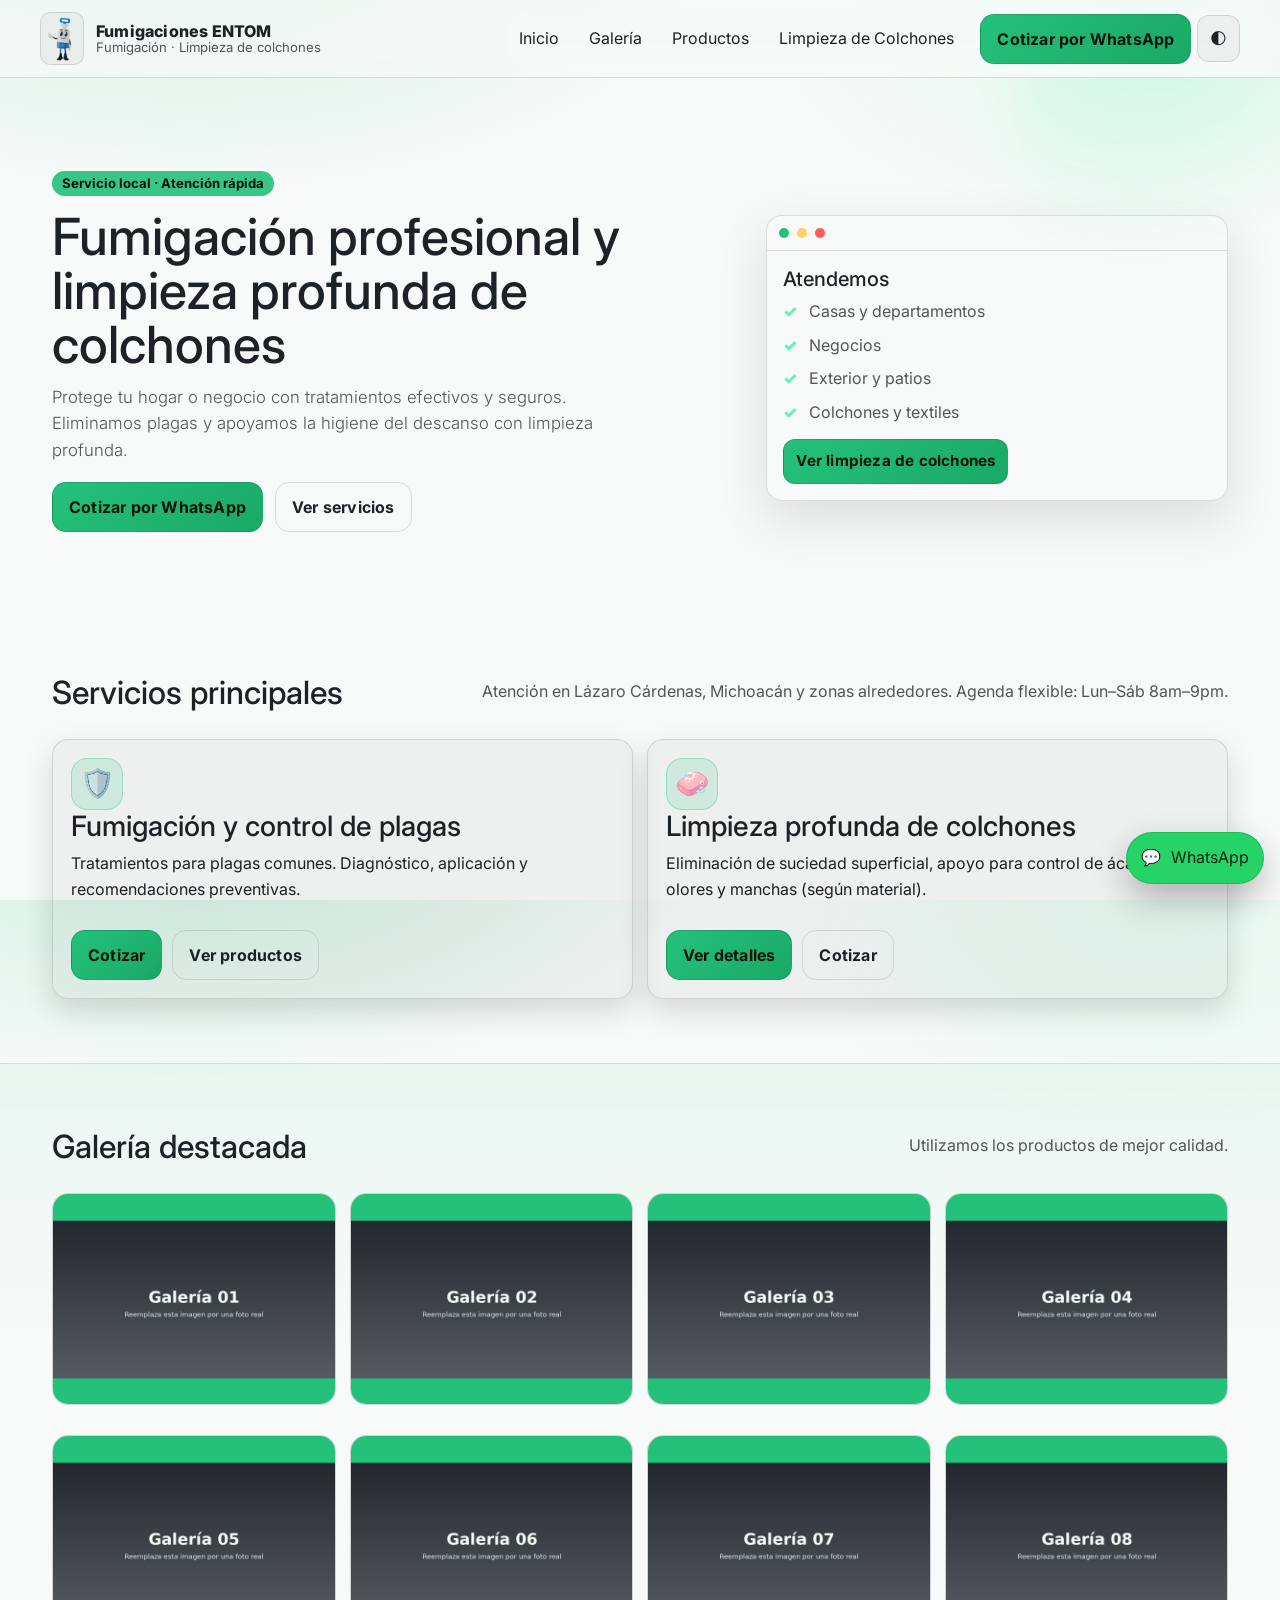
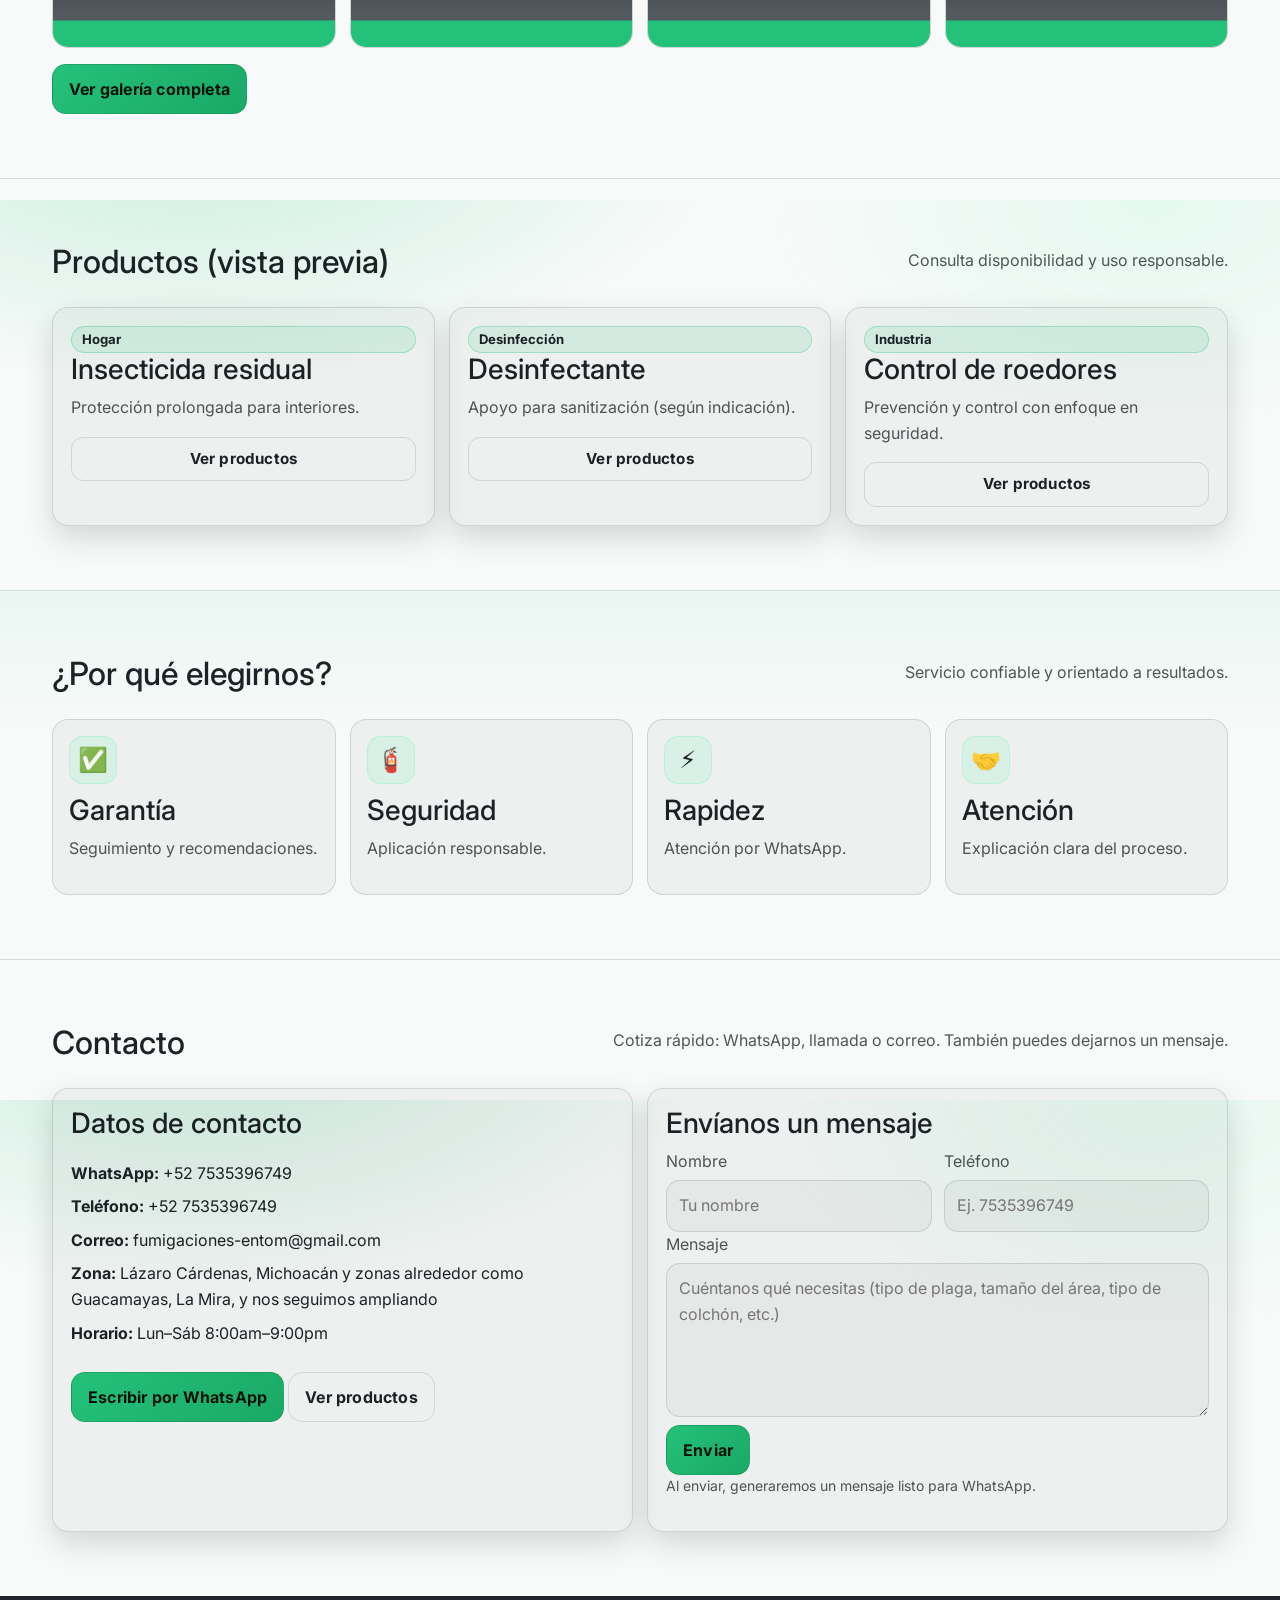
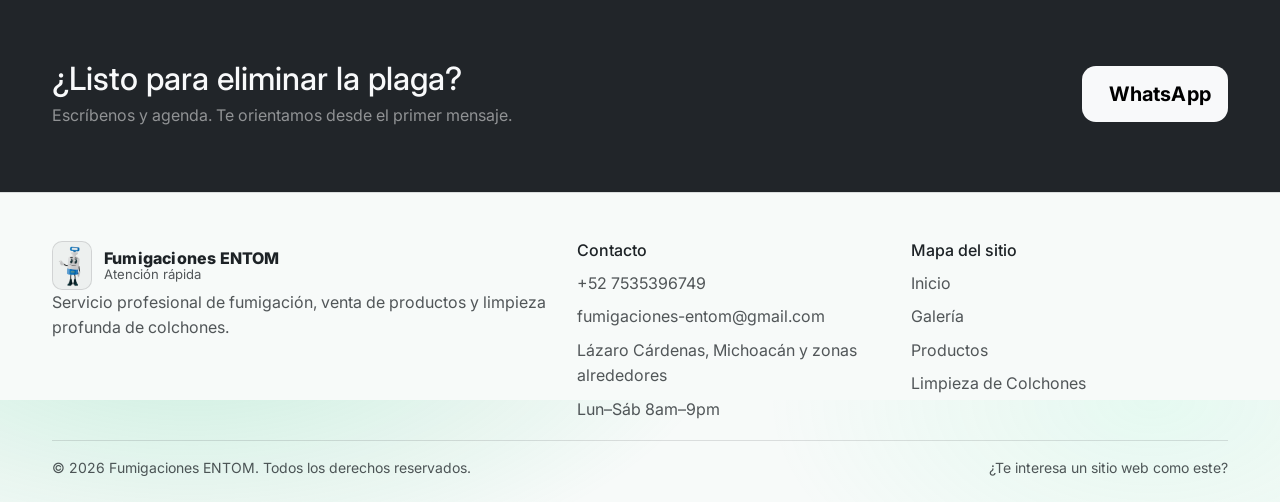
==== index.html @ c9932d4d "primer push" ====
<!doctype html>
<html lang="es">
<head>
  <meta charset="utf-8" />
  <meta name="viewport" content="width=device-width, initial-scale=1" />
  <meta name="theme-color" content="#0B0F14" />
  <link rel="preconnect" href="https://fonts.googleapis.com">
  <link rel="preconnect" href="https://fonts.gstatic.com" crossorigin>
  <link href="https://fonts.googleapis.com/css2?family=Inter:wght@400;500;600;700&display=swap" rel="stylesheet">
  <!-- Bootstrap CSS (solo estilos, sin JS) -->
  <link href="https://cdn.jsdelivr.net/npm/bootstrap@5.3.3/dist/css/bootstrap.min.css" rel="stylesheet" integrity="sha384-QWTKZyjpPEjISv5WaRU9OFeRpok6YctnYmDr5pNlyT2bRjXh0JMhjY6hW+ALEwIH" crossorigin="anonymous">
  <link rel="stylesheet" href="css/styles.css" />

  <title>Fumigaciones ENTOM | Fumigación y Limpieza de Colchones</title>
  <meta name="description" content="Fumigación profesional y limpieza profunda de colchones. Atención en Lázaro Cárdenas, Michoacán y zonas alrededores. Cotiza por WhatsApp." />
  <meta property="og:title" content="Fumigaciones ENTOM" />
  <meta property="og:description" content="Servicios de fumigación y limpieza de colchones." />
  <meta property="og:image" content="/images/logo.png" />
  <meta property="og:type" content="website" />
</head>
<body>

  <a class="skip-link" href="#contenido">Saltar al contenido</a>

  <header class="site-header">
    <div class="container site-header__inner">
      <a class="brand" href="index.html" aria-label="Ir al inicio">
        <img src="images/logo.png" alt="Logo Fumigaciones ENTOM" width="44" height="44" loading="lazy" />
        <span class="brand__text">
          <strong>Fumigaciones ENTOM</strong>
          <small>Fumigación · Limpieza de colchones</small>
        </span>
      </a>

      <nav class="nav" aria-label="Navegación principal">
        <button class="nav__toggle" type="button" aria-expanded="false" aria-controls="navMenu" data-nav-toggle>
          <span class="nav__toggle-icon" aria-hidden="true"></span>
          <span class="visually-hidden">Abrir menú</span>
        </button>

        <div id="navMenu" class="nav__menu" data-nav-menu>
          <a class="nav__link" href="index.html">Inicio</a>
          <a class="nav__link" href="galeria.html">Galería</a>
          <a class="nav__link" href="productos.html">Productos</a>
          <a class="nav__link" href="limpieza_colchones.html">Limpieza de Colchones</a>
          <a class="btn btn--primary nav__cta" href="https://wa.me/527535396749?text=Hola%2C%20quiero%20una%20cotizaci%C3%B3n%20para%20..." target="_blank" rel="noopener">Cotizar por WhatsApp</a>

          <button class="theme-toggle" type="button" data-theme-toggle aria-pressed="false" title="Cambiar tema">
            <span aria-hidden="true" class="theme-toggle__icon">🌓</span>
            <span class="visually-hidden">Cambiar modo claro/oscuro</span>
          </button>
        </div>
      </nav>
    </div>
  </header>


  <main id="contenido">
    <section class="hero">
      <div class="container hero__inner">
        <div class="hero__content">
          <span class="badge">Servicio local · Atención rápida</span>
          <h1>Fumigación profesional y limpieza profunda de colchones</h1>
          <p class="lead">Protege tu hogar o negocio con tratamientos efectivos y seguros. Eliminamos plagas y apoyamos la higiene del descanso con limpieza profunda.</p>
          <div class="hero__actions">
            <a class="btn btn--primary" href="https://wa.me/527535396749?text=Hola%2C%20quiero%20una%20cotizaci%C3%B3n%20para%20..." target="_blank" rel="noopener">Cotizar por WhatsApp</a>
            <a class="btn btn--ghost" href="#servicios">Ver servicios</a>
          </div>
        </div>
        <div class="hero__media" aria-hidden="true">
          <div class="hero-card">
            <div class="hero-card__top"><span class="dot dot--g"></span><span class="dot dot--y"></span><span class="dot dot--r"></span></div>
            <div class="hero-card__body">
              <h2 class="h5">Atendemos</h2>
              <ul class="checklist">
                <li>Casas y departamentos</li>
                <li>Negocios</li>
                <li>Exterior y patios</li>
                <li>Colchones y textiles</li>
              </ul>
              <a class="btn btn--small btn--primary" href="limpieza_colchones.html">Ver limpieza de colchones</a>
            </div>
          </div>
        </div>
      </div>
      <div class="hero__glow" aria-hidden="true"></div>
    </section>

    <section id="servicios" class="section" data-reveal>
      <div class="container">
        <div class="section-head">
          <h2>Servicios principales</h2>
          <p class="muted">Atención en Lázaro Cárdenas, Michoacán y zonas alrededores. Agenda flexible: Lun–Sáb 8am–9pm.</p>
        </div>
        <div class="grid grid--2">
          <article class="card card--service">
            <div class="card__icon" aria-hidden="true">🛡️</div>
            <h3>Fumigación y control de plagas</h3>
            <p>Tratamientos para plagas comunes. Diagnóstico, aplicación y recomendaciones preventivas.</p>
            <div class="card__actions">
              <a class="btn btn--primary" href="https://wa.me/527535396749?text=Hola%2C%20quiero%20una%20cotizaci%C3%B3n%20para%20fumigaci%C3%B3n..." target="_blank" rel="noopener">Cotizar</a>
              <a class="btn btn--ghost" href="productos.html">Ver productos</a>
            </div>
          </article>
          <article class="card card--service">
            <div class="card__icon" aria-hidden="true">🧼</div>
            <h3>Limpieza profunda de colchones</h3>
            <p>Eliminación de suciedad superficial, apoyo para control de ácaros, olores y manchas (según material).</p>
            <div class="card__actions">
              <a class="btn btn--primary" href="limpieza_colchones.html">Ver detalles</a>
              <a class="btn btn--ghost" href="https://wa.me/527535396749?text=Hola%2C%20quiero%20una%20cotizaci%C3%B3n%20para%20limpieza%20de%20colch%C3%B3n..." target="_blank" rel="noopener">Cotizar</a>
            </div>
          </article>
        </div>
      </div>
    </section>

    <section class="section section--alt" data-reveal>
      <div class="container">
        <div class="section-head">
          <h2>Galería destacada</h2>
          <p class="muted">Utilizamos los productos de mejor calidad.</p>
        </div>
        <div class="grid grid--gallery"><figure class="thumb" data-lightbox-item data-src="images/galeria/g1.jpg" data-caption="Trabajo #1">
            <img src="images/galeria/g1.jpg" alt="Imagen de trabajo 1" loading="lazy" />
            <figcaption><span>Ver</span></figcaption>
          </figure>
          <figure class="thumb" data-lightbox-item data-src="images/galeria/g2.jpg" data-caption="Trabajo #2">
            <img src="images/galeria/g2.jpg" alt="Imagen de trabajo 2" loading="lazy" />
            <figcaption><span>Ver</span></figcaption>
          </figure>
          <figure class="thumb" data-lightbox-item data-src="images/galeria/g3.jpg" data-caption="Trabajo #3">
            <img src="images/galeria/g3.jpg" alt="Imagen de trabajo 3" loading="lazy" />
            <figcaption><span>Ver</span></figcaption>
          </figure>
          <figure class="thumb" data-lightbox-item data-src="images/galeria/g4.jpg" data-caption="Trabajo #4">
            <img src="images/galeria/g4.jpg" alt="Imagen de trabajo 4" loading="lazy" />
            <figcaption><span>Ver</span></figcaption>
          </figure><figure class="thumb" data-lightbox-item data-src="images/galeria/g5.jpg" data-caption="Trabajo #5">
            <img src="images/galeria/g5.jpg" alt="Imagen de trabajo 5" loading="lazy" />
            <figcaption><span>Ver</span></figcaption>
          </figure>
          <figure class="thumb" data-lightbox-item data-src="images/galeria/g6.jpg" data-caption="Trabajo #6">
            <img src="images/galeria/g6.jpg" alt="Imagen de trabajo 6" loading="lazy" />
            <figcaption><span>Ver</span></figcaption>
          </figure>
          <figure class="thumb" data-lightbox-item data-src="images/galeria/g7.jpg" data-caption="Trabajo #7">
            <img src="images/galeria/g7.jpg" alt="Imagen de trabajo 7" loading="lazy" />
            <figcaption><span>Ver</span></figcaption>
          </figure>
          <figure class="thumb" data-lightbox-item data-src="images/galeria/g8.jpg" data-caption="Trabajo #8">
            <img src="images/galeria/g8.jpg" alt="Imagen de trabajo 8" loading="lazy" />
            <figcaption><span>Ver</span></figcaption>
          </figure>

        </div>
        <div class="section-cta"><a class="btn btn--primary" href="galeria.html">Ver galería completa</a></div>
      </div>
    </section>

    <section class="section" data-reveal>
      <div class="container">
        <div class="section-head"><h2>Productos (vista previa)</h2><p class="muted">Consulta disponibilidad y uso responsable.</p></div>
        <div class="grid grid--3">
          <article class="card"><span class="badge badge--soft">Hogar</span><h3>Insecticida residual</h3><p class="muted">Protección prolongada para interiores.</p><a class="btn btn--ghost btn--small" href="productos.html">Ver productos</a></article>
          <article class="card"><span class="badge badge--soft">Desinfección</span><h3>Desinfectante</h3><p class="muted">Apoyo para sanitización (según indicación).</p><a class="btn btn--ghost btn--small" href="productos.html">Ver productos</a></article>
          <article class="card"><span class="badge badge--soft">Industria</span><h3>Control de roedores</h3><p class="muted">Prevención y control con enfoque en seguridad.</p><a class="btn btn--ghost btn--small" href="productos.html">Ver productos</a></article>
        </div>
      </div>
    </section>

    <section class="section section--alt" data-reveal>
      <div class="container">
        <div class="section-head"><h2>¿Por qué elegirnos?</h2><p class="muted">Servicio confiable y orientado a resultados.</p></div>
        <div class="grid grid--4">
          <div class="feature"><div class="feature__icon" aria-hidden="true">✅</div><h3>Garantía</h3><p class="muted">Seguimiento y recomendaciones.</p></div>
          <div class="feature"><div class="feature__icon" aria-hidden="true">🧯</div><h3>Seguridad</h3><p class="muted">Aplicación responsable.</p></div>
          <div class="feature"><div class="feature__icon" aria-hidden="true">⚡</div><h3>Rapidez</h3><p class="muted">Atención por WhatsApp.</p></div>
          <div class="feature"><div class="feature__icon" aria-hidden="true">🤝</div><h3>Atención</h3><p class="muted">Explicación clara del proceso.</p></div>
        </div>
      </div>
    </section>

    <section id="contacto" class="section" data-reveal>
      <div class="container">
        <div class="section-head">
          <h2>Contacto</h2>
          <p class="muted">Cotiza rápido: WhatsApp, llamada o correo. También puedes dejarnos un mensaje.</p>
        </div>

        <div class="grid grid--2">
          <div class="card">
            <h3>Datos de contacto</h3>
            <ul class="contact-list">
              <li><strong>WhatsApp:</strong> <a href="https://wa.me/527535396749?text=Hola%2C%20quiero%20una%20cotizaci%C3%B3n%20para%20fumigaci%C3%B3n%2Fproducto%2Flimpieza%20de%20colch%C3%B3n" target="_blank" rel="noopener">+52 7535396749</a></li>
              <li><strong>Teléfono:</strong> <a href="tel:+527535396749">+52 7535396749</a></li>
              <li><strong>Correo:</strong> <a href="mailto:fumigaciones-entom@gmail.com">fumigaciones-entom@gmail.com</a></li>
              <li><strong>Zona:</strong> Lázaro Cárdenas, Michoacán y zonas alrededor como Guacamayas, La Mira, y nos seguimos ampliando</li>
              <li><strong>Horario:</strong> Lun–Sáb 8:00am–9:00pm</li>
            </ul>
            <br>
            <div class="contact-actions">
              <a class="btn btn--primary" href="https://wa.me/527535396749?text=Hola%2C%20quiero%20una%20cotizaci%C3%B3n%20para%20fumigaci%C3%B3n%2Fproducto%2Flimpieza%20de%20colch%C3%B3n" target="_blank" rel="noopener">Escribir por WhatsApp</a>
              <a class="btn btn--ghost" href="productos.html">Ver productos</a>
            </div>
          </div>

          <div class="card">
            <h3>Envíanos un mensaje</h3>
            <form class="form" data-contact-form>
              <div class="form-row">
                <label>
                  <span>Nombre</span>
                  <input name="nombre" type="text" autocomplete="name" required placeholder="Tu nombre" />
                </label>
                <label>
                  <span>Teléfono</span>
                  <input name="telefono" type="tel" autocomplete="tel" required placeholder="Ej. 7535396749" />
                </label>
              </div>
              <label>
                <span>Mensaje</span>
                <textarea name="mensaje" rows="5" required placeholder="Cuéntanos qué necesitas (tipo de plaga, tamaño del área, tipo de colchón, etc.)"></textarea>
              </label>
              <button class="btn btn--primary" type="submit">Enviar</button>
              
              <p class="muted small">Al enviar, generaremos un mensaje listo para WhatsApp.</p>
            </form>
          </div>
        </div>
      </div>
    </section>
  </main>

  <section class="section cta bg-dark">
      <div class="container">
        <div class="row align-items-center g-3">
          <div class="col-lg-8">
            <h2 class="mb-1 text-light">¿Listo para eliminar la plaga?</h2>
            <p class="mb-0 text-white-50">Escríbenos y agenda. Te orientamos desde el primer mensaje.</p>
          </div>
          <div class="col-lg-4 text-lg-end">
            <a class="btn btn-light btn-lg" href="https://wa.me/7535396749?text=Hola%20Entom%2C%20quiero%20agendar%20un%20servicio" target="_blank" rel="noopener"><i class="bi bi-whatsapp"></i> WhatsApp</a>
          </div>
        </div>
      </div>
    </section>

  <footer class="site-footer">
    <div class="container">
      <div class="footer-grid">
        <div>
          <a class="brand brand--footer" href="index.html">
            <img src="images/logo.png" alt="Logo Fumigaciones ENTOM" width="40" height="40" loading="lazy" />
            <span class="brand__text"><strong>Fumigaciones ENTOM</strong><small>Atención rápida</small></span>
          </a>
          <p class="muted">Servicio profesional de fumigación, venta de productos y limpieza profunda de colchones.</p>
        </div>
        <div>
          <h3 class="footer-title">Contacto</h3>

          <ul class="footer-list">
            <li><a href="tel:+527535396749">+52 7535396749 </a></li>
            <li><a href="mailto:fumigaciones-entom@gmail.com">fumigaciones-entom@gmail.com</a></li>
            <li><span>Lázaro Cárdenas, Michoacán y zonas alrededores</span></li>
            <li><span>Lun–Sáb 8am–9pm</span></li>
          </ul>
        </div>
        <div>
          <h3 class="footer-title">Mapa del sitio</h3>
          <ul class="footer-list">
            <li><a href="index.html">Inicio</a></li>
            <li><a href="galeria.html">Galería</a></li>
            <li><a href="productos.html">Productos</a></li>
            <li><a href="limpieza_colchones.html">Limpieza de Colchones</a></li>
          </ul>
        </div>
      </div>
      <div class="footer-bottom">
        <small>© <span data-year></span> Fumigaciones ENTOM. Todos los derechos reservados.</small>
        <small class="muted"><a href="tel:+527551277694">¿Te interesa un sitio web como este?</a></small>
      </div>
    </div>
  </footer>

  <a class="wa-fab" href="https://wa.me/527535396749?text=Hola%2C%20quiero%20una%20cotizaci%C3%B3n%20para%20..." target="_blank" rel="noopener" aria-label="Cotizar por WhatsApp" data-wa-fab>
    <span class="wa-fab__icon" aria-hidden="true">💬</span>
    <span class="wa-fab__text">WhatsApp</span>
  </a>

  <div class="lightbox" aria-hidden="true" role="dialog" aria-modal="true" aria-label="Visor de imagen" data-lightbox>
    <button class="lightbox__close" type="button" aria-label="Cerrar" data-lightbox-close>✕</button>
    <img class="lightbox__img" alt="" src="" data-lightbox-img />
    <p class="lightbox__caption muted" data-lightbox-caption></p>
  </div>

  <script src="js/main.js" defer></script>
</body>
</html>
---- css/styles.css ----
html{color-scheme: dark light;}

:root{
  --bg: #0B0F14;
  --surface: rgba(255,255,255,.06);
  --surface-2: rgba(255,255,255,.10);
  --border: rgba(255,255,255,.12);
  --text: rgba(255,255,255,.92);
  --muted: rgba(255,255,255,.70);
  --muted-2: rgba(255,255,255,.55);
  --shadow: 0 18px 50px rgba(0,0,0,.35);
  --primary-green: #24c17a;
  --accent-green: #64f2b2;
  --danger: #ff5b5b;
  --warning: #ffd166;
  --radius: 16px;
  --max: 1200px;
  --blur: 14px;
  --focus: 0 0 0 3px rgba(36,193,122,.35);
  --transition: 180ms ease;
  --bs-body-color: var(--text);
  --bs-body-bg: var(--bg);
  --bs-body-font-family: Inter, system-ui, -apple-system, Segoe UI, Roboto, Arial, sans-serif;
}

[data-theme="light"]{
  --bg: #f7faf9;
  --surface: rgba(10,15,20,.04);
  --surface-2: rgba(10,15,20,.06);
  --border: rgba(10,15,20,.12);
  --text: rgba(10,15,20,.92);
  --muted: rgba(10,15,20,.70);
  --muted-2: rgba(10,15,20,.55);
  --shadow: 0 18px 50px rgba(10,15,20,.12);
  --bs-body-color: var(--text);
  --bs-body-bg: var(--bg);
}

@media (prefers-color-scheme: light){
  :root:not([data-theme]){
    --bg: #f7faf9;
    --surface: rgba(10,15,20,.04);
    --surface-2: rgba(10,15,20,.06);
    --border: rgba(10,15,20,.12);
    --text: rgba(10,15,20,.92);
    --muted: rgba(10,15,20,.70);
    --muted-2: rgba(10,15,20,.55);
    --shadow: 0 18px 50px rgba(10,15,20,.12);
    --bs-body-color: var(--text);
    --bs-body-bg: var(--bg);
  }
}

*{box-sizing:border-box;}
html,body{height:100%;}
body{
  margin:0;
  font-family: var(--bs-body-font-family);
  background:
    radial-gradient(900px 460px at 15% -10%, rgba(36,193,122,.22), transparent 60%),
    radial-gradient(700px 420px at 90% 0%, rgba(100,242,178,.12), transparent 55%),
    var(--bg);
  color: var(--text) !important;
  line-height: 1.6;
}

img{max-width:100%; height:auto; display:block;}
a{color: inherit; text-decoration: none;}
code, pre{color: var(--text) !important; background: rgba(255,255,255,.08); padding: .15rem .35rem; border-radius: .4rem;}
[data-theme="light"] code, [data-theme="light"] pre{background: rgba(10,15,20,.06);} 
small, .small{color: var(--muted) !important;}

.container{max-width: var(--max);}

.visually-hidden{position:absolute!important; width:1px; height:1px; padding:0; margin:-1px; overflow:hidden; clip:rect(0,0,0,0); white-space:nowrap; border:0;}

.skip-link{position:absolute; left:12px; top:12px; z-index:9999; background: var(--primary-green); color:#04120b; padding:10px 12px; border-radius: 10px; transform: translateY(-140%); transition: transform var(--transition);} 
.skip-link:focus{transform: translateY(0); outline:none; box-shadow: var(--focus);} 

.site-header{position: sticky; top:0; z-index: 1000; background: rgba(11,15,20,.72); backdrop-filter: blur(var(--blur)); border-bottom: 1px solid var(--border);} 
[data-theme="light"] .site-header, :root:not([data-theme]) .site-header{background: rgba(247,250,249,.72);} 
.site-header__inner{display:flex; align-items:center; justify-content:space-between; padding: 12px 0;} 

.brand{display:flex; align-items:center; gap:12px; min-width: 240px;} 
.brand img{border-radius: 10px; border: 1px solid var(--border); background: var(--surface);} 
.brand__text{display:flex; flex-direction:column; line-height:1.15;} 
.brand__text strong{font-weight: 800; letter-spacing: .2px;} 
.brand__text small{font-size: .82rem;} 

.nav{display:flex; align-items:center; gap:12px;} 
.nav__toggle{width: 44px; height: 44px; border-radius: 12px; border: 1px solid var(--border); background: var(--surface); display:inline-flex; align-items:center; justify-content:center; transition: transform var(--transition), background var(--transition);} 
.nav__toggle:hover{transform: translateY(-1px); background: var(--surface-2);} 
.nav__toggle:focus{outline:none; box-shadow: var(--focus);} 
.nav__toggle-icon{width: 18px; height: 12px; position: relative; background: var(--text); height:2px; border-radius:2px;} 
.nav__toggle-icon::before,.nav__toggle-icon::after{content:""; position:absolute; left:0; right:0; height:2px; border-radius: 2px; background: var(--text);} 
.nav__toggle-icon::before{top:-5px;} 
.nav__toggle-icon::after{bottom:-5px;} 

.nav__menu{position: fixed; inset: 64px 12px auto 12px; background: rgba(11,15,20,.88); backdrop-filter: blur(var(--blur)); border: 1px solid var(--border); border-radius: var(--radius); padding: 12px; display:none; box-shadow: var(--shadow);} 
[data-theme="light"] .nav__menu, :root:not([data-theme]) .nav__menu{background: rgba(247,250,249,.88);} 
.nav__menu.is-open{display:block;} 
.nav__link{display:block; padding: 10px 12px; border-radius: 12px; color: var(--text); transition: background var(--transition), transform var(--transition);} 
.nav__link:hover{background: var(--surface-2); transform: translateX(2px);} 
.nav__link:focus{outline:none; box-shadow: var(--focus);} 
.nav__cta{margin-top: 6px; width: 100%; justify-content:center;} 
.theme-toggle{margin-top: 8px; width:100%; border-radius: 12px; border: 1px solid var(--border); background: var(--surface); padding: 10px 12px; color: var(--text); display:flex; align-items:center; justify-content:center; gap:10px;} 
.theme-toggle:focus{outline:none; box-shadow: var(--focus);} 

@media (min-width: 992px){
  .nav__toggle{display:none;}
  .nav__menu{position: static; inset:auto; background: transparent; border: none; box-shadow:none; display:flex!important; align-items:center; gap: 6px; padding: 0;}
  .nav__link{display:inline-flex;}
  .nav__cta{width:auto; margin-top:0; margin-left: 8px;}
  .theme-toggle{width:auto; margin-top:0;}
}

.btn{display:inline-flex; align-items:center; justify-content:center; gap:10px; border-radius: 14px; padding: 12px 16px; font-weight: 700; letter-spacing: .2px; border: 1px solid transparent; transition: transform var(--transition), box-shadow var(--transition), background var(--transition);} 
.btn:focus{outline:none; box-shadow: var(--focus);} 
.btn--primary{background: linear-gradient(135deg, var(--primary-green), #1aa966); color: #03130a !important; border-color: rgba(0,0,0,.12);} 
.btn--primary:hover{transform: translateY(-1px); box-shadow: 0 12px 24px rgba(36,193,122,.22);} 
.btn--ghost{background: transparent; border-color: var(--border); color: var(--text) !important;} 
.btn--ghost:hover{background: var(--surface); transform: translateY(-1px);} 
.btn--small{padding: 10px 12px; border-radius: 12px; font-size: .95rem;} 

.badge{display:inline-flex; align-items:center; gap:8px; border-radius: 999px; padding: 6px 10px; font-weight: 700; font-size: .82rem; color: #03130a; background: rgba(36,193,122,.9);} 
.badge--soft{background: rgba(36,193,122,.12); border: 1px solid rgba(36,193,122,.30); color: var(--text);} 

.hero{position: relative; padding: 72px 0 48px; overflow:hidden;} 
.hero__inner{display:grid; gap: 22px; align-items: center;} 
.hero__content h1{font-size: clamp(2rem, 4vw, 3.2rem); line-height: 1.05; margin: 14px 0 12px;} 
.lead{font-size: 1.05rem; color: var(--muted); max-width: 58ch;} 
.hero__actions{display:flex; gap: 12px; flex-wrap: wrap; margin: 18px 0 14px;} 
.hero__media{display:none;} 
.hero-card{border: 1px solid var(--border); background: rgba(255,255,255,.04); border-radius: var(--radius); box-shadow: var(--shadow); overflow:hidden;} 
.hero-card__top{display:flex; gap:8px; padding: 12px; border-bottom: 1px solid var(--border);} 
.dot{width: 10px; height: 10px; border-radius: 999px; background: #888; display:inline-block;} 
.dot--g{background: var(--primary-green);} .dot--y{background: var(--warning);} .dot--r{background: var(--danger);} 
.hero-card__body{padding: 16px;} 
.checklist{list-style:none; margin: 0 0 14px; padding: 0; color: var(--muted);} 
.checklist li{padding-left: 26px; position: relative; margin: 8px 0;} 
.checklist li::before{content:"✓"; position:absolute; left:0; top:0; color: var(--accent-green); font-weight:900;} 
.hero__glow{position:absolute; inset: -200px -150px auto auto; width: 420px; height: 420px; background: radial-gradient(circle at 30% 30%, rgba(100,242,178,.28), transparent 60%); filter: blur(20px); opacity: .9; pointer-events:none;} 
@media (min-width: 992px){.hero{padding: 92px 0 64px;} .hero__inner{grid-template-columns: 1.2fr .8fr;} .hero__media{display:block;}} 

.section{padding: 64px 0;} 
.section--alt{background: linear-gradient(180deg, rgba(36,193,122,.06), transparent 38%); border-top: 1px solid var(--border); border-bottom: 1px solid var(--border);} 
.section-head{display:flex; align-items:flex-end; justify-content:space-between; gap: 16px; margin-bottom: 18px; flex-wrap: wrap;} 

.grid{display:grid; gap: 14px;} 
.grid--2{grid-template-columns: 1fr;} 
.grid--3{grid-template-columns: 1fr;} 
.grid--4{grid-template-columns: 1fr;} 
.grid--gallery{grid-template-columns: repeat(2, minmax(0,1fr));} 
@media (min-width: 768px){.grid--2{grid-template-columns: repeat(2, minmax(0,1fr));}.grid--3{grid-template-columns: repeat(2, minmax(0,1fr));}.grid--4{grid-template-columns: repeat(2, minmax(0,1fr));}.grid--gallery{grid-template-columns: repeat(3, minmax(0,1fr));}} 
@media (min-width: 992px){.grid--3{grid-template-columns: repeat(3, minmax(0,1fr));}.grid--4{grid-template-columns: repeat(4, minmax(0,1fr));}.grid--gallery{grid-template-columns: repeat(4, minmax(0,1fr));}} 

.card{border: 1px solid var(--border); background: var(--surface); border-radius: var(--radius); padding: 18px; box-shadow: 0 12px 30px rgba(0,0,0,.14); transition: transform var(--transition), background var(--transition);} 
.card:hover{transform: translateY(-2px); background: var(--surface-2);} 
.card__actions{display:flex; gap: 10px; flex-wrap: wrap; margin-top: 12px;} 
.card--service .card__icon{font-size: 28px; width: 52px; height: 52px; border-radius: 16px; display:grid; place-items:center; background: rgba(36,193,122,.14); border: 1px solid rgba(36,193,122,.32);} 

.feature{border: 1px solid var(--border); background: var(--surface); padding: 16px; border-radius: var(--radius);} 
.feature__icon{font-size: 24px; width: 48px; height: 48px; display:grid; place-items:center; border-radius: 14px; background: rgba(100,242,178,.14); border: 1px solid rgba(100,242,178,.28); margin-bottom: 10px;} 

.muted{color: var(--muted) !important;} 

.page-hero{padding: 54px 0 18px; border-bottom: 1px solid var(--border);} 
.page-hero--accent{background: linear-gradient(180deg, rgba(36,193,122,.12), transparent 50%);} 

.thumb{position: relative; border-radius: var(--radius); overflow:hidden; border: 1px solid var(--border); background: var(--surface); cursor: pointer; aspect-ratio: 4/3;} 
.thumb img{width:100%; height:100%; object-fit: cover; transform: scale(1.02); transition: transform 260ms ease, filter 260ms ease;} 
.thumb figcaption{position:absolute; inset:0; display:grid; place-items:center; background: radial-gradient(circle at 30% 30%, rgba(36,193,122,.18), rgba(0,0,0,.55)); opacity: 0; transition: opacity 220ms ease;} 
.thumb figcaption span{background: rgba(255,255,255,.10); border: 1px solid rgba(255,255,255,.20); padding: 10px 14px; border-radius: 999px; backdrop-filter: blur(10px);} 
.thumb:hover img{transform: scale(1.08); filter: saturate(1.1);} 
.thumb:hover figcaption{opacity: 1;} 

.lightbox{position: fixed; inset: 0; display:none; align-items: center; justify-content: center; padding: 16px; background: rgba(0,0,0,.72); z-index: 2000;} 
.lightbox.is-open{display:flex;} 
.lightbox__img{max-width: min(100%, 980px); max-height: 78vh; border-radius: var(--radius); border: 1px solid rgba(255,255,255,.18); box-shadow: var(--shadow);} 
.lightbox__close{position: absolute; top: 14px; right: 14px; width: 44px; height: 44px; border-radius: 14px; border: 1px solid rgba(255,255,255,.22); background: rgba(0,0,0,.25); color: #fff; display:grid; place-items:center;} 

.contact-list{list-style:none; padding:0; margin: 12px 0 0; display:grid; gap:8px;} 
.form span{display:block; margin: 0 0 6px; color: var(--muted);} 
input, textarea{width:100%; padding: 12px 12px; border-radius: 14px; border: 1px solid var(--border); background: rgba(255,255,255,.06); color: var(--text);} 
[data-theme="light"] input, [data-theme="light"] textarea, :root:not([data-theme]) input, :root:not([data-theme]) textarea{background: rgba(10,15,20,.03);} 
input:focus, textarea:focus{outline:none; box-shadow: var(--focus); border-color: rgba(36,193,122,.55);} 
textarea{resize: vertical;} 
.form-row{display:grid; gap: 12px; grid-template-columns: 1fr;} 
@media (min-width: 768px){.form-row{grid-template-columns: 1fr 1fr;}} 

.products-toolbar{display:grid; gap: 12px; margin-bottom: 14px;} 
@media (min-width: 992px){.products-toolbar{grid-template-columns: 1.2fr 1.6fr .8fr; align-items:center;}} 
.search{position: relative;} 
.search input{padding-left: 42px;} 
.search__icon{position:absolute; left: 14px; top: 50%; transform: translateY(-50%); color: var(--muted);} 

.chips{display:flex; gap: 8px; flex-wrap: wrap;} 
.chip{border-radius: 999px; padding: 8px 12px; border: 1px solid var(--border); background: var(--surface); color: var(--text);} 
.chip.is-active{border-color: rgba(36,193,122,.55); background: rgba(36,193,122,.12);} 

.steps{margin: 10px 0 0; padding-left: 18px; color: var(--muted);} 
.callout{margin-top: 12px; border-radius: var(--radius); border: 1px solid rgba(36,193,122,.28); background: rgba(36,193,122,.10); padding: 12px;} 

.accordion{display:grid; gap: 10px;} 
.accordion__item{border: 1px solid var(--border); border-radius: var(--radius); background: var(--surface); overflow:hidden;} 
.accordion__btn{width:100%; text-align:left; padding: 14px 14px; border:0; background: transparent; color: var(--text); display:flex; align-items:center; justify-content:space-between; font-weight: 800;} 
.accordion__btn::after{content:"+"; font-size: 1.2rem; color: var(--muted);} 
.accordion__btn[aria-expanded="true"]::after{content:"–";} 
.accordion__panel{padding: 0 14px 14px; color: var(--muted);} 

.site-footer{padding: 48px 0 22px; border-top: 1px solid var(--border);} 
.footer-grid{display:grid; gap: 18px;} 
.footer-title{font-size: 1rem; margin: 0 0 10px;} 
.footer-list{list-style:none; padding:0; margin: 0; display:grid; gap: 8px; color: var(--muted);} 
.footer-bottom{margin-top: 18px; padding-top: 16px; border-top: 1px solid var(--border); display:flex; justify-content:space-between; gap: 12px; flex-wrap: wrap; color: var(--muted);} 
@media (min-width: 992px){.footer-grid{grid-template-columns: 1.6fr 1fr 1fr;}} 

.wa-fab{position: fixed; right: 16px; bottom: 16px; z-index: 1200; background: #25D366; color: #05210f; border-radius: 999px; padding: 12px 14px; display:flex; align-items:center; gap: 10px; box-shadow: 0 14px 34px rgba(0,0,0,.26); border: 1px solid rgba(0,0,0,.12);} 

[data-reveal]{opacity: 0; transform: translateY(10px);} 
[data-reveal].is-visible{opacity: 1; transform: translateY(0); transition: opacity 420ms ease, transform 420ms ease;} 

[hidden]{display:none!important;}

.form > label {
  display: block;
  width: 100%;
}

/* opcional */
.form > label textarea{
  min-height: 140px;
}
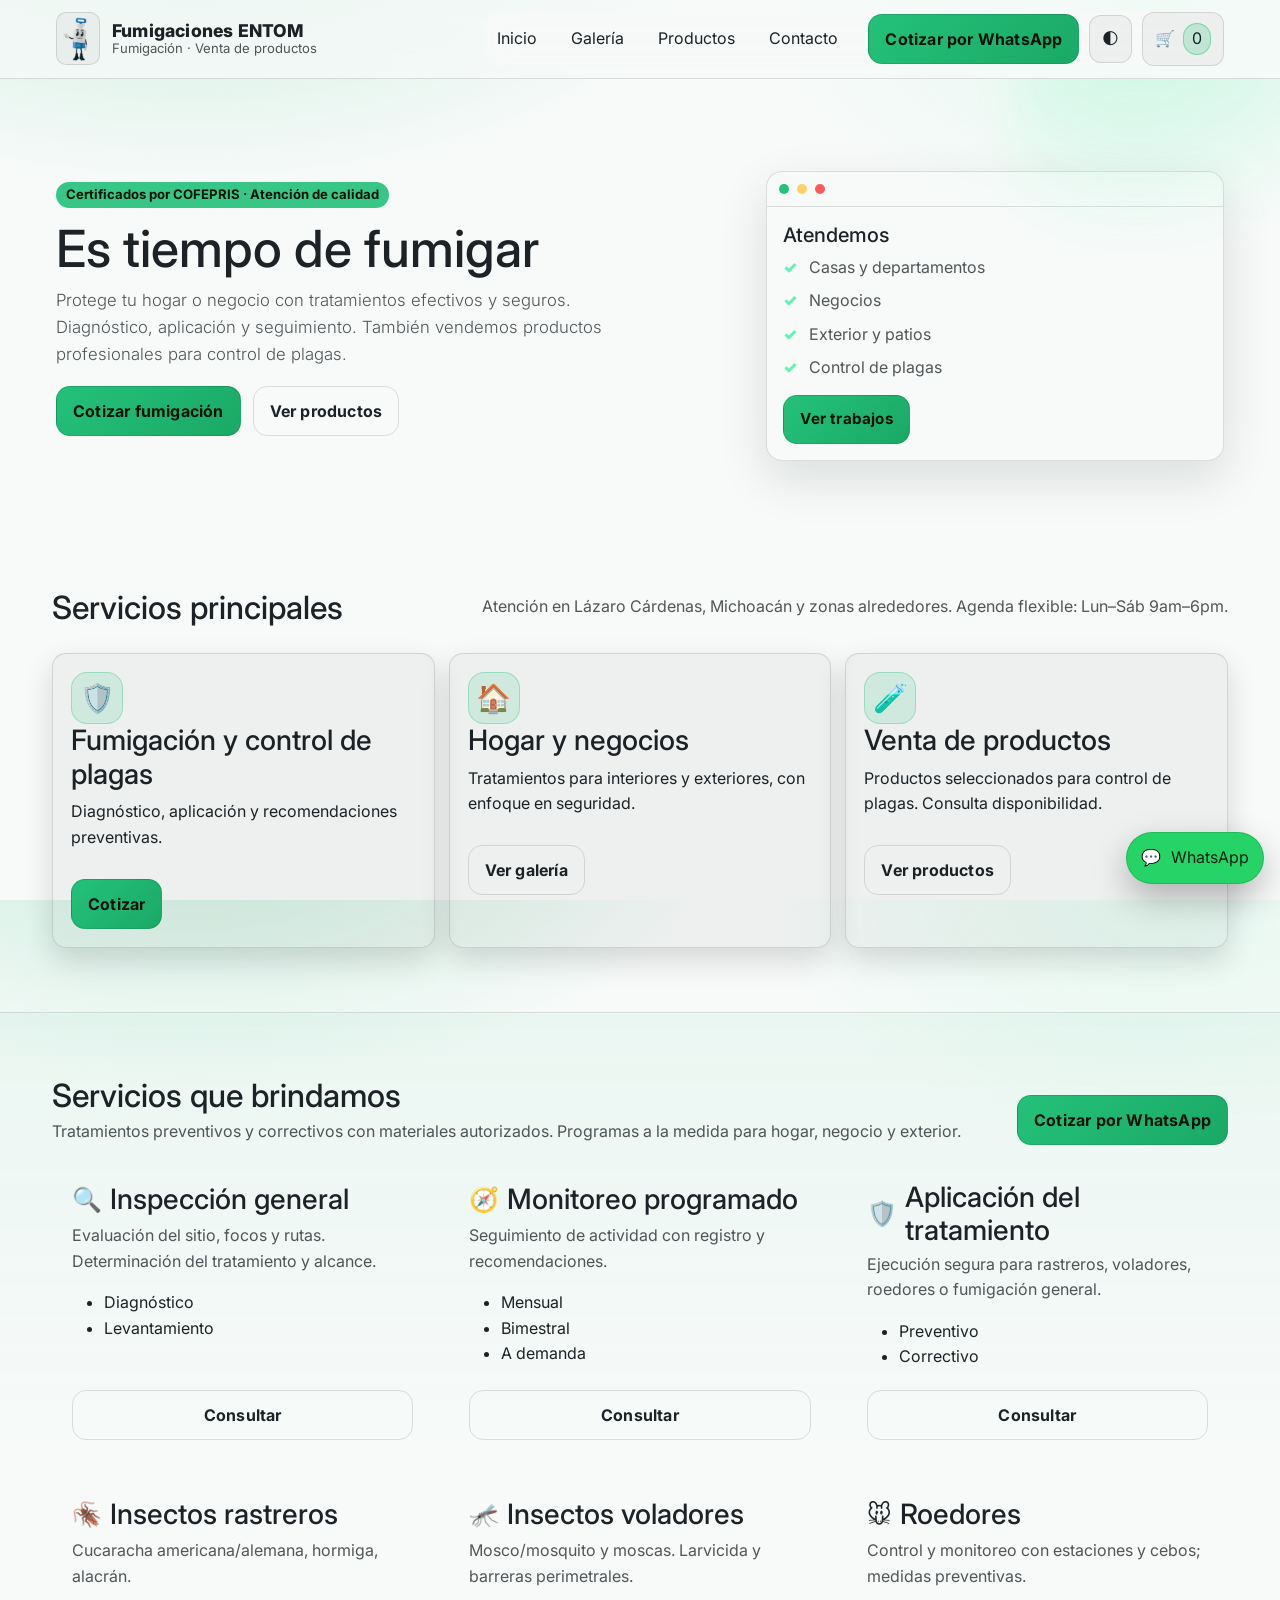
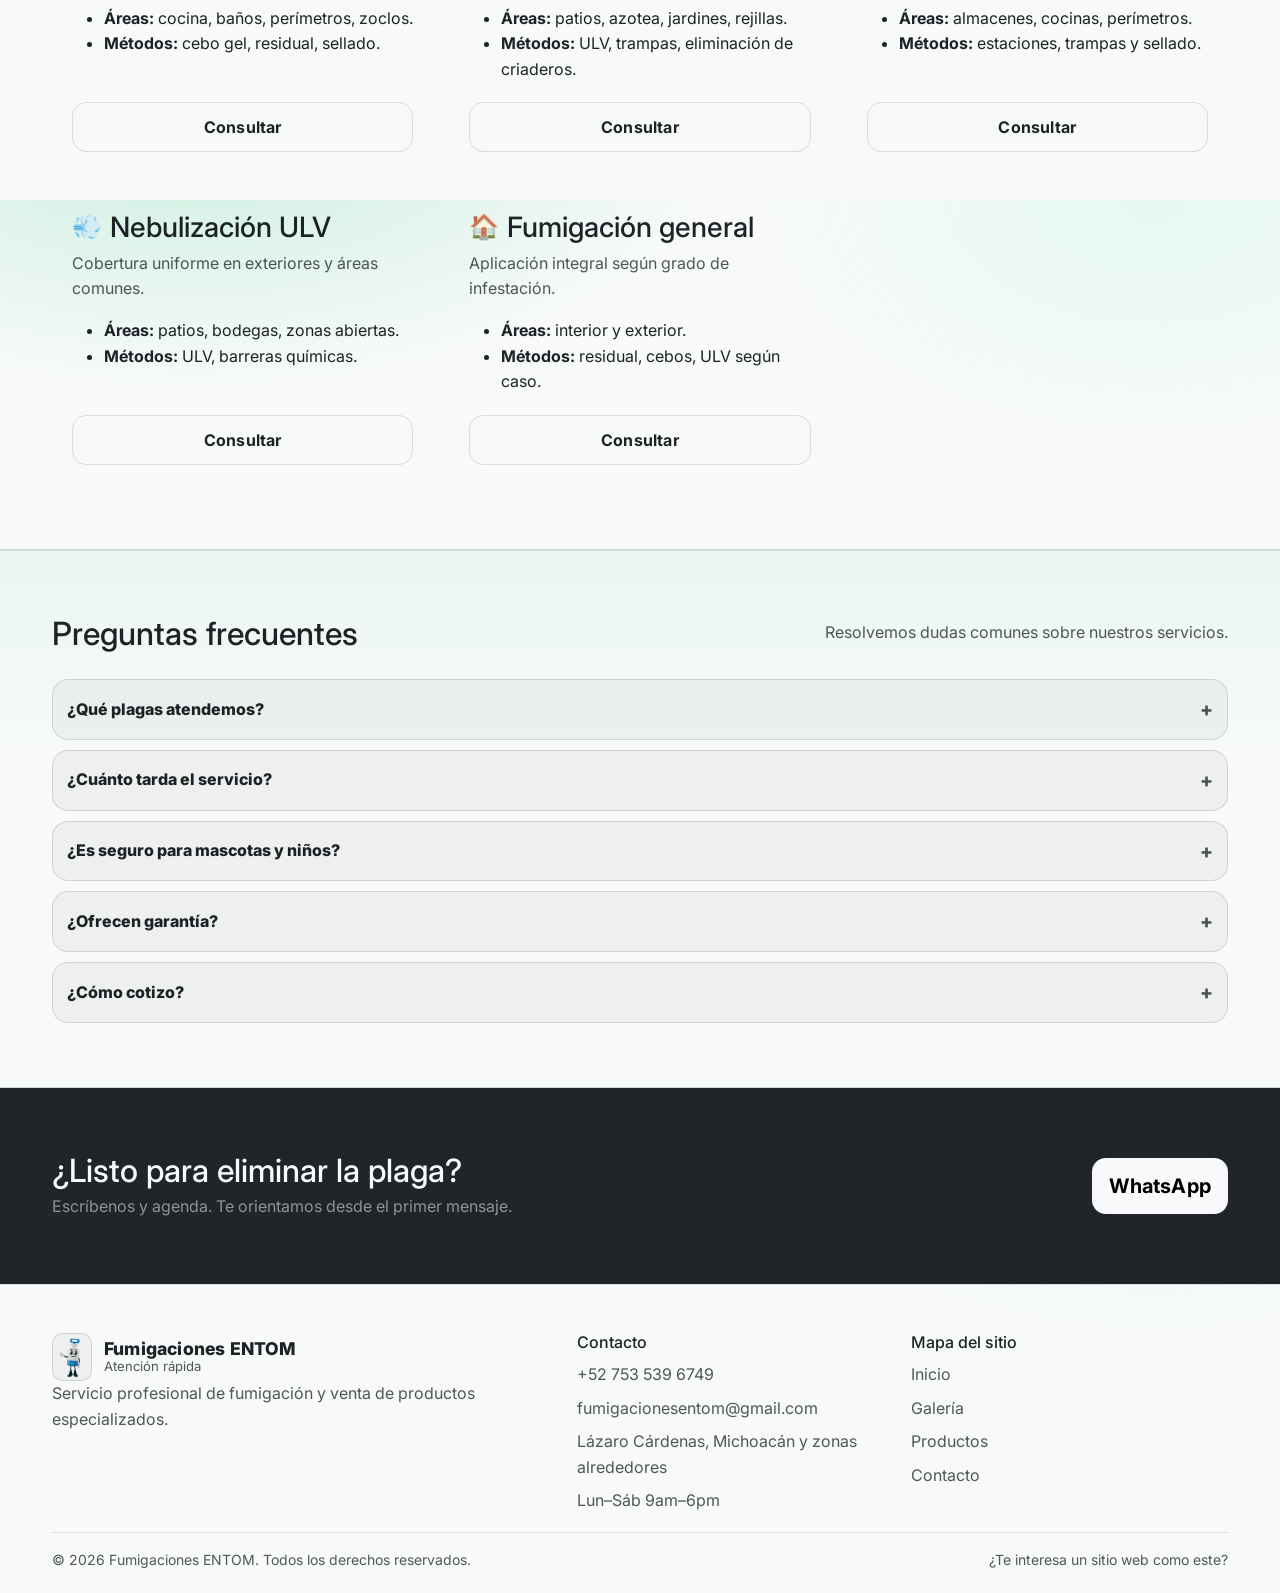
==== commit 20005f5a: "cambios totales" ====
--- a/index.html
+++ b/index.html
@@ -1,70 +1,164 @@
+
 <!doctype html>
 <html lang="es">
 <head>
   <meta charset="utf-8" />
   <meta name="viewport" content="width=device-width, initial-scale=1" />
   <meta name="theme-color" content="#0B0F14" />
-  <link rel="preconnect" href="https://fonts.googleapis.com">
-  <link rel="preconnect" href="https://fonts.gstatic.com" crossorigin>
-  <link href="https://fonts.googleapis.com/css2?family=Inter:wght@400;500;600;700&display=swap" rel="stylesheet">
-  <!-- Bootstrap CSS (solo estilos, sin JS) -->
-  <link href="https://cdn.jsdelivr.net/npm/bootstrap@5.3.3/dist/css/bootstrap.min.css" rel="stylesheet" integrity="sha384-QWTKZyjpPEjISv5WaRU9OFeRpok6YctnYmDr5pNlyT2bRjXh0JMhjY6hW+ALEwIH" crossorigin="anonymous">
-  <link rel="stylesheet" href="css/styles.css" />
-
-  <title>Fumigaciones ENTOM | Fumigación y Limpieza de Colchones</title>
-  <meta name="description" content="Fumigación profesional y limpieza profunda de colchones. Atención en Lázaro Cárdenas, Michoacán y zonas alrededores. Cotiza por WhatsApp." />
+  
+<link href="https://cdn.jsdelivr.net/npm/bootstrap@5.3.3/dist/css/bootstrap.min.css" rel="stylesheet" integrity="sha384-QWTKZyjpPEjISv5WaRU9OFeRpok6YctnYmDr5pNlyT2bRjXh0JMhjY6hW+ALEwIH" crossorigin="anonymous">
+<link rel="preconnect" href="https://fonts.googleapis.com">
+<link rel="preconnect" href="https://fonts.gstatic.com" crossorigin>
+<link href="https://fonts.googleapis.com/css2?family=Inter:wght@400;500;600;700&display=swap" rel="stylesheet">
+<link rel="stylesheet" href="css/styles.css">
+
+  <title>Fumigaciones ENTOM · Es tiempo de fumigar</title>
+  <meta name="description" content="Fumigación profesional y venta de productos. Atención en Lázaro Cárdenas y alrededores. Cotiza por WhatsApp." />
   <meta property="og:title" content="Fumigaciones ENTOM" />
-  <meta property="og:description" content="Servicios de fumigación y limpieza de colchones." />
+  <meta property="og:description" content="Servicios de fumigación y productos especializados." />
   <meta property="og:image" content="/images/logo.png" />
-  <meta property="og:type" content="website" />
+
+
+  <style>
+  /* ======== CSS CRÍTICO COMPATIBLE CON TEMAS ======== */
+  /* Variables base (dark por defecto) */
+  :root{
+    --bg:#0B0F14;
+    --surface:rgba(255,255,255,.06);
+    --text:rgba(255,255,255,.92);
+    --muted:rgba(255,255,255,.70);
+    --border:rgba(255,255,255,.12);
+    --primary-green:#24c17a;
+    --radius:16px;
+    --max:1200px;
+  }
+  /* Variables para LIGHT (coinciden con tu styles.css) */
+  [data-theme="light"]{
+    --bg:#f7faf9;
+    --surface:rgba(10,15,20,.04);
+    --text:rgba(10,15,20,.92);
+    --muted:rgba(10,15,20,.70);
+    --border:rgba(10,15,20,.12);
+  }
+
+  /* Base */
+  html,body{height:100%}
+  body{
+    margin:0;
+    font-family:Inter,system-ui,-apple-system,Segoe UI,Roboto,Arial,sans-serif;
+    /* Fondo usa variables, no colores fijos */
+    background:
+      radial-gradient(900px 460px at 15% -10%, rgba(36,193,122,.22), transparent 60%),
+      radial-gradient(700px 420px at 90% 0%, rgba(100,242,178,.12), transparent 55%),
+      var(--bg);
+    color:var(--text);
+    line-height:1.6;
+  }
+
+  /* Header compacto y responsive */
+  .site-header{
+    position:sticky;top:0;z-index:1000;
+    background:rgba(0,0,0,.72); /* capa translúcida */
+    backdrop-filter:blur(14px);
+    border-bottom:1px solid var(--border);
+  }
+  [data-theme="light"] .site-header{
+    background:rgba(247,250,249,.72);
+  }
+  .site-header__inner{
+    max-width:var(--max);margin:0 auto;
+    display:flex;align-items:center;justify-content:space-between;
+    padding:12px 16px;
+  }
+  .brand{display:flex;align-items:center;gap:12px;color:var(--text);}
+  .brand img{
+    border-radius:10px;border:1px solid var(--border);background:var(--surface);
+  }
+  .brand__text{display:flex;flex-direction:column;line-height:1.15}
+  .brand__text strong{font-weight:800;font-size:1.1rem}
+  .brand__text small{font-size:.82rem;color:var(--muted)}
+
+  /* Navegación; en móvil el menú completo lo pinta styles.css */
+  .nav__menu{display:none}
+  @media(min-width:992px){
+    .nav__menu{display:flex!important;gap:10px}
+    .nav__toggle{display:none}
+  }
+
+  /* ===== HERO (above-the-fold) ===== */
+  .hero{padding:92px 0 64px;position:relative;overflow:hidden}
+  .hero__inner{
+    max-width:var(--max);margin:0 auto;
+    display:grid;gap:24px;align-items:center;padding:0 16px;
+  }
+  .hero__content h1{
+    font-size:clamp(2rem,4vw,3.2rem);
+    margin:14px 0 12px;line-height:1.05;
+  }
+  .lead{color:var(--muted);max-width:58ch;font-size:1.05rem}
+  .hero__actions{display:flex;gap:12px;flex-wrap:wrap;margin-top:18px}
+  .badge{
+    display:inline-flex;align-items:center;gap:8px;border-radius:999px;
+    padding:6px 10px;font-weight:700;font-size:.82rem;
+    background:rgba(36,193,122,.9);color:#03130a;
+  }
+  .btn--primary{
+    background:linear-gradient(135deg,var(--primary-green),#1aa966);
+    color:#03130a;border-radius:14px;padding:12px 16px;font-weight:700;
+    border:1px solid rgba(0,0,0,.12);
+  }
+  .btn--ghost{
+    border:1px solid var(--border);color:var(--text);
+    border-radius:14px;padding:12px 16px;
+  }
+</style>
+  
 </head>
 <body>
-
   <a class="skip-link" href="#contenido">Saltar al contenido</a>
-
-  <header class="site-header">
-    <div class="container site-header__inner">
-      <a class="brand" href="index.html" aria-label="Ir al inicio">
-        <img src="images/logo.png" alt="Logo Fumigaciones ENTOM" width="44" height="44" loading="lazy" />
-        <span class="brand__text">
-          <strong>Fumigaciones ENTOM</strong>
-          <small>Fumigación · Limpieza de colchones</small>
-        </span>
-      </a>
-
-      <nav class="nav" aria-label="Navegación principal">
-        <button class="nav__toggle" type="button" aria-expanded="false" aria-controls="navMenu" data-nav-toggle>
-          <span class="nav__toggle-icon" aria-hidden="true"></span>
-          <span class="visually-hidden">Abrir menú</span>
+  
+<header class="site-header">
+  <div class="container site-header__inner">
+    <a class="brand" href="index.html" aria-label="Ir al inicio">
+      <img src="images/logo.png" alt="Logo Fumigaciones ENTOM" width="44" height="44" loading="lazy">
+      <span class="brand__text">
+        <strong>Fumigaciones ENTOM</strong>
+        <small>Fumigación · Venta de productos</small>
+      </span>
+    </a>
+    <nav class="nav" aria-label="Navegación principal">
+      <button class="nav__toggle" type="button" aria-expanded="false" aria-controls="navMenu" data-nav-toggle>
+        <span class="nav__toggle-icon" aria-hidden="true"></span>
+        <span class="visually-hidden">Abrir menú</span>
+      </button>
+      <div id="navMenu" class="nav__menu" data-nav-menu>
+        <a class="nav__link" href="index.html">Inicio</a>
+        <a class="nav__link" href="galeria.html">Galería</a>
+        <a class="nav__link" href="productos.html">Productos</a>
+        <a class="nav__link" href="contacto.html">Contacto</a>
+        <a class="btn btn--primary nav__cta" href="https://wa.me/527535396749?text=Hola%2C%20quiero%20una%20cotizaci%C3%B3n%20de%20fumigaci%C3%B3n%20o%20productos" target="_blank" rel="noopener">Cotizar por WhatsApp</a>
+        <button class="theme-toggle" type="button" data-theme-toggle aria-pressed="false" title="Cambiar tema">
+          <span aria-hidden="true" class="theme-toggle__icon">🌓</span>
+          <span class="visually-hidden">Cambiar modo claro/oscuro</span>
         </button>
-
-        <div id="navMenu" class="nav__menu" data-nav-menu>
-          <a class="nav__link" href="index.html">Inicio</a>
-          <a class="nav__link" href="galeria.html">Galería</a>
-          <a class="nav__link" href="productos.html">Productos</a>
-          <a class="nav__link" href="limpieza_colchones.html">Limpieza de Colchones</a>
-          <a class="btn btn--primary nav__cta" href="https://wa.me/527535396749?text=Hola%2C%20quiero%20una%20cotizaci%C3%B3n%20para%20..." target="_blank" rel="noopener">Cotizar por WhatsApp</a>
-
-          <button class="theme-toggle" type="button" data-theme-toggle aria-pressed="false" title="Cambiar tema">
-            <span aria-hidden="true" class="theme-toggle__icon">🌓</span>
-            <span class="visually-hidden">Cambiar modo claro/oscuro</span>
-          </button>
-        </div>
-      </nav>
-    </div>
-  </header>
-
+        <button class="cart-btn" type="button" data-cart-toggle aria-expanded="false" aria-controls="cartDrawer" title="Abrir carrito">
+          🛒 <span class="cart-count" data-cart-count>0</span>
+        </button>
+      </div>
+    </nav>
+  </div>
+</header>
 
   <main id="contenido">
     <section class="hero">
       <div class="container hero__inner">
         <div class="hero__content">
-          <span class="badge">Servicio local · Atención rápida</span>
-          <h1>Fumigación profesional y limpieza profunda de colchones</h1>
-          <p class="lead">Protege tu hogar o negocio con tratamientos efectivos y seguros. Eliminamos plagas y apoyamos la higiene del descanso con limpieza profunda.</p>
+          <span class="badge">Certificados por COFEPRIS · Atención de calidad</span>
+          <h1>Es tiempo de fumigar</h1>
+          <p class="lead">Protege tu hogar o negocio con tratamientos efectivos y seguros. Diagnóstico, aplicación y seguimiento. También vendemos productos profesionales para control de plagas.</p>
           <div class="hero__actions">
-            <a class="btn btn--primary" href="https://wa.me/527535396749?text=Hola%2C%20quiero%20una%20cotizaci%C3%B3n%20para%20..." target="_blank" rel="noopener">Cotizar por WhatsApp</a>
-            <a class="btn btn--ghost" href="#servicios">Ver servicios</a>
+            <a class="btn btn--primary" href="https://wa.me/527535396749?text=Hola%2C%20busco%20servicio%20de%20fumigaci%C3%B3n" target="_blank" rel="noopener">Cotizar fumigación</a>
+            <a class="btn btn--ghost" href="productos.html">Ver productos</a>
           </div>
         </div>
         <div class="hero__media" aria-hidden="true">
@@ -76,9 +170,9 @@
                 <li>Casas y departamentos</li>
                 <li>Negocios</li>
                 <li>Exterior y patios</li>
-                <li>Colchones y textiles</li>
+                <li>Control de plagas</li>
               </ul>
-              <a class="btn btn--small btn--primary" href="limpieza_colchones.html">Ver limpieza de colchones</a>
+              <a class="btn btn--small btn--primary" href="galeria.html">Ver trabajos</a>
             </div>
           </div>
         </div>
@@ -86,153 +180,215 @@
       <div class="hero__glow" aria-hidden="true"></div>
     </section>
 
-    <section id="servicios" class="section" data-reveal>
+    <section class="section" data-reveal>
       <div class="container">
         <div class="section-head">
           <h2>Servicios principales</h2>
-          <p class="muted">Atención en Lázaro Cárdenas, Michoacán y zonas alrededores. Agenda flexible: Lun–Sáb 8am–9pm.</p>
-        </div>
-        <div class="grid grid--2">
+          <p class="muted">Atención en Lázaro Cárdenas, Michoacán y zonas alrededores. Agenda flexible: Lun–Sáb 9am–6pm.</p>
+        </div>
+        <div class="grid grid--3">
           <article class="card card--service">
             <div class="card__icon" aria-hidden="true">🛡️</div>
             <h3>Fumigación y control de plagas</h3>
-            <p>Tratamientos para plagas comunes. Diagnóstico, aplicación y recomendaciones preventivas.</p>
+            <p>Diagnóstico, aplicación y recomendaciones preventivas.</p>
             <div class="card__actions">
-              <a class="btn btn--primary" href="https://wa.me/527535396749?text=Hola%2C%20quiero%20una%20cotizaci%C3%B3n%20para%20fumigaci%C3%B3n..." target="_blank" rel="noopener">Cotizar</a>
-              <a class="btn btn--ghost" href="productos.html">Ver productos</a>
+              <a class="btn btn--primary" href="https://wa.me/527535396749?text=Hola%2C%20quiero%20agendar%20fumigaci%C3%B3n">Cotizar</a>
             </div>
           </article>
           <article class="card card--service">
-            <div class="card__icon" aria-hidden="true">🧼</div>
-            <h3>Limpieza profunda de colchones</h3>
-            <p>Eliminación de suciedad superficial, apoyo para control de ácaros, olores y manchas (según material).</p>
+            <div class="card__icon" aria-hidden="true">🏠</div>
+            <h3>Hogar y negocios</h3>
+            <p>Tratamientos para interiores y exteriores, con enfoque en seguridad.</p>
             <div class="card__actions">
-              <a class="btn btn--primary" href="limpieza_colchones.html">Ver detalles</a>
-              <a class="btn btn--ghost" href="https://wa.me/527535396749?text=Hola%2C%20quiero%20una%20cotizaci%C3%B3n%20para%20limpieza%20de%20colch%C3%B3n..." target="_blank" rel="noopener">Cotizar</a>
+              <a class="btn btn--ghost" href="galeria.html">Ver galería</a>
             </div>
           </article>
+          <article class="card card--service">
+            <div class="card__icon" aria-hidden="true">🧪</div>
+            <h3>Venta de productos</h3>
+            <p>Productos seleccionados para control de plagas. Consulta disponibilidad.</p>
+            <div class="card__actions">
+              <a class="btn btn--ghost" href="productos.html">Ver productos</a>
+            </div>
+          </article>
         </div>
       </div>
     </section>
+
+    
+<section class="section section--alt" id="servicios-que-brindamos" data-reveal>
+  <div class="container">
+    <!-- Encabezado sin "Solicitar inspección" -->
+    <div class="d-flex flex-column flex-lg-row align-items-lg-end justify-content-between gap-2 mb-3">
+      <div>
+        <h2 class="mb-1">Servicios que brindamos</h2>
+        <p class="muted mb-0">Tratamientos preventivos y correctivos con materiales autorizados. Programas a la medida para hogar, negocio y exterior.</p>
+      </div>
+      <div class="d-flex gap-2 flex-wrap mt-2 mt-lg-0">
+        <a class="btn btn--primary" href="https://wa.me/527535396749?text=Hola%2C%20quisiera%20cotizar%20un%20servicio%20de%20fumigacion" target="_blank" rel="noopener">Cotizar por WhatsApp</a>
+      </div>
+    </div>
+
+    <!-- Proceso (3 tarjetas) -->
+    <div class="row g-3 mb-3">
+      <div class="col-12 col-md-4">
+        <article class="svc-card h-100 d-flex flex-column">
+          <div class="d-flex align-items-center gap-2 mb-1">
+            <div class="svc-emoji" aria-hidden="true">🔍</div>
+            <h3 class="svc-card__title mb-0">Inspección general</h3>
+          </div>
+          <p class="muted">Evaluación del sitio, focos y rutas. Determinación del tratamiento y alcance.</p>
+          <ul class="svc-tags"><li class="tag">Diagnóstico</li><li class="tag">Levantamiento</li></ul>
+          <div class="mt-auto pt-1 d-grid"><a class="btn btn--ghost" href="https://wa.me/527535396749?text=Quiero%20inspeccion%20general" target="_blank" rel="noopener">Consultar</a></div>
+        </article>
+      </div>
+      <div class="col-12 col-md-4">
+        <article class="svc-card h-100 d-flex flex-column">
+          <div class="d-flex align-items-center gap-2 mb-1">
+            <div class="svc-emoji" aria-hidden="true">🧭</div>
+            <h3 class="svc-card__title mb-0">Monitoreo programado</h3>
+          </div>
+          <p class="muted">Seguimiento de actividad con registro y recomendaciones.</p>
+          <ul class="svc-tags"><li class="tag">Mensual</li><li class="tag">Bimestral</li><li class="tag">A demanda</li></ul>
+          <div class="mt-auto pt-1 d-grid"><a class="btn btn--ghost" href="https://wa.me/527535396749?text=Quiero%20monitoreo%20programado" target="_blank" rel="noopener">Consultar</a></div>
+        </article>
+      </div>
+      <div class="col-12 col-md-4">
+        <article class="svc-card h-100 d-flex flex-column">
+          <div class="d-flex align-items-center gap-2 mb-1">
+            <div class="svc-emoji" aria-hidden="true">🛡️</div>
+            <h3 class="svc-card__title mb-0">Aplicación del tratamiento</h3>
+          </div>
+          <p class="muted">Ejecución segura para rastreros, voladores, roedores o fumigación general.</p>
+          <ul class="svc-tags"><li class="tag">Preventivo</li><li class="tag">Correctivo</li></ul>
+          <div class="mt-auto pt-1 d-grid"><a class="btn btn--ghost" href="https://wa.me/527535396749?text=Quiero%20aplicacion%20de%20tratamiento" target="_blank" rel="noopener">Consultar</a></div>
+        </article>
+      </div>
+    </div>
+
+    <!-- Mosaico por tipo (cards alineadas, botón siempre abajo) -->
+    <div class="row g-3">
+      <div class="col-12 col-md-6 col-lg-4">
+        <article class="svc-card h-100 d-flex flex-column">
+          <div class="d-flex align-items-center gap-2 mb-1">
+            <div class="svc-emoji" aria-hidden="true">🪳</div>
+            <h3 class="svc-card__title mb-0">Insectos rastreros</h3>
+          </div>
+          <p class="muted">Cucaracha americana/alemana, hormiga, alacrán.</p>
+          <ul class="svc-meta">
+            <li><strong>Áreas:</strong> cocina, baños, perímetros, zoclos.</li>
+            <li><strong>Métodos:</strong> cebo gel, residual, sellado.</li>
+          </ul>
+          <div class="mt-auto pt-1 d-grid"><a class="btn btn--ghost" href="https://wa.me/527535396749?text=Quiero%20control%20de%20insectos%20rastreros" target="_blank" rel="noopener">Consultar</a></div>
+        </article>
+      </div>
+
+      <div class="col-12 col-md-6 col-lg-4">
+        <article class="svc-card h-100 d-flex flex-column">
+          <div class="d-flex align-items-center gap-2 mb-1">
+            <div class="svc-emoji" aria-hidden="true">🦟</div>
+            <h3 class="svc-card__title mb-0">Insectos voladores</h3>
+          </div>
+          <p class="muted">Mosco/mosquito y moscas. Larvicida y barreras perimetrales.</p>
+          <ul class="svc-meta">
+            <li><strong>Áreas:</strong> patios, azotea, jardines, rejillas.</li>
+            <li><strong>Métodos:</strong> ULV, trampas, eliminación de criaderos.</li>
+          </ul>
+          <div class="mt-auto pt-1 d-grid"><a class="btn btn--ghost" href="https://wa.me/527535396749?text=Quiero%20control%20de%20insectos%20voladores" target="_blank" rel="noopener">Consultar</a></div>
+        </article>
+      </div>
+
+      <div class="col-12 col-md-6 col-lg-4">
+        <article class="svc-card h-100 d-flex flex-column">
+          <div class="d-flex align-items-center gap-2 mb-1">
+            <div class="svc-emoji" aria-hidden="true">🐭</div>
+            <h3 class="svc-card__title mb-0">Roedores</h3>
+          </div>
+          <p class="muted">Control y monitoreo con estaciones y cebos; medidas preventivas.</p>
+          <ul class="svc-meta">
+            <li><strong>Áreas:</strong> almacenes, cocinas, perímetros.</li>
+            <li><strong>Métodos:</strong> estaciones, trampas y sellado.</li>
+          </ul>
+          <div class="mt-auto pt-1 d-grid"><a class="btn btn--ghost" href="https://wa.me/527535396749?text=Quiero%20control%20de%20roedores" target="_blank" rel="noopener">Consultar</a></div>
+        </article>
+      </div>
+
+      <div class="col-12 col-md-6 col-lg-4">
+        <article class="svc-card h-100 d-flex flex-column">
+          <div class="d-flex align-items-center gap-2 mb-1">
+            <div class="svc-emoji" aria-hidden="true">💨</div>
+            <h3 class="svc-card__title mb-0">Nebulización ULV</h3>
+          </div>
+          <p class="muted">Cobertura uniforme en exteriores y áreas comunes.</p>
+          <ul class="svc-meta">
+            <li><strong>Áreas:</strong> patios, bodegas, zonas abiertas.</li>
+            <li><strong>Métodos:</strong> ULV, barreras químicas.</li>
+          </ul>
+          <div class="mt-auto pt-1 d-grid"><a class="btn btn--ghost" href="https://wa.me/527535396749?text=Quiero%20nebulizacion%20ULV" target="_blank" rel="noopener">Consultar</a></div>
+        </article>
+      </div>
+
+      <div class="col-12 col-md-6 col-lg-4">
+        <article class="svc-card h-100 d-flex flex-column">
+          <div class="d-flex align-items-center gap-2 mb-1">
+            <div class="svc-emoji" aria-hidden="true">🏠</div>
+            <h3 class="svc-card__title mb-0">Fumigación general</h3>
+          </div>
+          <p class="muted">Aplicación integral según grado de infestación.</p>
+          <ul class="svc-meta">
+            <li><strong>Áreas:</strong> interior y exterior.</li>
+            <li><strong>Métodos:</strong> residual, cebos, ULV según caso.</li>
+          </ul>
+          <div class="mt-auto pt-1 d-grid"><a class="btn btn--ghost" href="https://wa.me/527535396749?text=Quiero%20fumigacion%20general" target="_blank" rel="noopener">Consultar</a></div>
+        </article>
+      </div>
+    </div>
+  </div>
+</section>
+
 
     <section class="section section--alt" data-reveal>
       <div class="container">
         <div class="section-head">
-          <h2>Galería destacada</h2>
-          <p class="muted">Utilizamos los productos de mejor calidad.</p>
-        </div>
-        <div class="grid grid--gallery"><figure class="thumb" data-lightbox-item data-src="images/galeria/g1.jpg" data-caption="Trabajo #1">
-            <img src="images/galeria/g1.jpg" alt="Imagen de trabajo 1" loading="lazy" />
-            <figcaption><span>Ver</span></figcaption>
-          </figure>
-          <figure class="thumb" data-lightbox-item data-src="images/galeria/g2.jpg" data-caption="Trabajo #2">
-            <img src="images/galeria/g2.jpg" alt="Imagen de trabajo 2" loading="lazy" />
-            <figcaption><span>Ver</span></figcaption>
-          </figure>
-          <figure class="thumb" data-lightbox-item data-src="images/galeria/g3.jpg" data-caption="Trabajo #3">
-            <img src="images/galeria/g3.jpg" alt="Imagen de trabajo 3" loading="lazy" />
-            <figcaption><span>Ver</span></figcaption>
-          </figure>
-          <figure class="thumb" data-lightbox-item data-src="images/galeria/g4.jpg" data-caption="Trabajo #4">
-            <img src="images/galeria/g4.jpg" alt="Imagen de trabajo 4" loading="lazy" />
-            <figcaption><span>Ver</span></figcaption>
-          </figure><figure class="thumb" data-lightbox-item data-src="images/galeria/g5.jpg" data-caption="Trabajo #5">
-            <img src="images/galeria/g5.jpg" alt="Imagen de trabajo 5" loading="lazy" />
-            <figcaption><span>Ver</span></figcaption>
-          </figure>
-          <figure class="thumb" data-lightbox-item data-src="images/galeria/g6.jpg" data-caption="Trabajo #6">
-            <img src="images/galeria/g6.jpg" alt="Imagen de trabajo 6" loading="lazy" />
-            <figcaption><span>Ver</span></figcaption>
-          </figure>
-          <figure class="thumb" data-lightbox-item data-src="images/galeria/g7.jpg" data-caption="Trabajo #7">
-            <img src="images/galeria/g7.jpg" alt="Imagen de trabajo 7" loading="lazy" />
-            <figcaption><span>Ver</span></figcaption>
-          </figure>
-          <figure class="thumb" data-lightbox-item data-src="images/galeria/g8.jpg" data-caption="Trabajo #8">
-            <img src="images/galeria/g8.jpg" alt="Imagen de trabajo 8" loading="lazy" />
-            <figcaption><span>Ver</span></figcaption>
-          </figure>
-
-        </div>
-        <div class="section-cta"><a class="btn btn--primary" href="galeria.html">Ver galería completa</a></div>
+          <h2>Preguntas frecuentes</h2>
+          <p class="muted">Resolvemos dudas comunes sobre nuestros servicios.</p>
+        </div>
+        <div class="accordion" data-accordion>
+          <div class="accordion__item">
+            <button class="accordion__btn" type="button" aria-expanded="false">¿Qué plagas atendemos?</button>
+            <div class="accordion__panel" hidden>
+              <p>Atendemos cucarachas, hormigas, mosquitos, arañas, alacranes y más. Hacemos diagnóstico previo según el caso.</p>
+            </div>
+          </div>
+          <div class="accordion__item">
+            <button class="accordion__btn" type="button" aria-expanded="false">¿Cuánto tarda el servicio?</button>
+            <div class="accordion__panel" hidden>
+              <p>Usualmente 60–90 minutos por vivienda promedio. Puede variar según el tamaño y el tipo de plaga.</p>
+            </div>
+          </div>
+          <div class="accordion__item">
+            <button class="accordion__btn" type="button" aria-expanded="false">¿Es seguro para mascotas y niños?</button>
+            <div class="accordion__panel" hidden>
+              <p>Aplicamos procesos responsables y damos indicaciones de ventilación y tiempos de reingreso.</p>
+            </div>
+          </div>
+          <div class="accordion__item">
+            <button class="accordion__btn" type="button" aria-expanded="false">¿Ofrecen garantía?</button>
+            <div class="accordion__panel" hidden>
+              <p>Sí, damos seguimiento y recomendaciones posteriores para mantener el resultado.</p>
+            </div>
+          </div>
+          <div class="accordion__item">
+            <button class="accordion__btn" type="button" aria-expanded="false">¿Cómo cotizo?</button>
+            <div class="accordion__panel" hidden>
+              <p>Escríbenos por WhatsApp con el tipo de plaga y el tamaño del área. Te respondemos el mismo día.</p>
+            </div>
+          </div>
+        </div>
       </div>
     </section>
 
-    <section class="section" data-reveal>
-      <div class="container">
-        <div class="section-head"><h2>Productos (vista previa)</h2><p class="muted">Consulta disponibilidad y uso responsable.</p></div>
-        <div class="grid grid--3">
-          <article class="card"><span class="badge badge--soft">Hogar</span><h3>Insecticida residual</h3><p class="muted">Protección prolongada para interiores.</p><a class="btn btn--ghost btn--small" href="productos.html">Ver productos</a></article>
-          <article class="card"><span class="badge badge--soft">Desinfección</span><h3>Desinfectante</h3><p class="muted">Apoyo para sanitización (según indicación).</p><a class="btn btn--ghost btn--small" href="productos.html">Ver productos</a></article>
-          <article class="card"><span class="badge badge--soft">Industria</span><h3>Control de roedores</h3><p class="muted">Prevención y control con enfoque en seguridad.</p><a class="btn btn--ghost btn--small" href="productos.html">Ver productos</a></article>
-        </div>
-      </div>
-    </section>
-
-    <section class="section section--alt" data-reveal>
-      <div class="container">
-        <div class="section-head"><h2>¿Por qué elegirnos?</h2><p class="muted">Servicio confiable y orientado a resultados.</p></div>
-        <div class="grid grid--4">
-          <div class="feature"><div class="feature__icon" aria-hidden="true">✅</div><h3>Garantía</h3><p class="muted">Seguimiento y recomendaciones.</p></div>
-          <div class="feature"><div class="feature__icon" aria-hidden="true">🧯</div><h3>Seguridad</h3><p class="muted">Aplicación responsable.</p></div>
-          <div class="feature"><div class="feature__icon" aria-hidden="true">⚡</div><h3>Rapidez</h3><p class="muted">Atención por WhatsApp.</p></div>
-          <div class="feature"><div class="feature__icon" aria-hidden="true">🤝</div><h3>Atención</h3><p class="muted">Explicación clara del proceso.</p></div>
-        </div>
-      </div>
-    </section>
-
-    <section id="contacto" class="section" data-reveal>
-      <div class="container">
-        <div class="section-head">
-          <h2>Contacto</h2>
-          <p class="muted">Cotiza rápido: WhatsApp, llamada o correo. También puedes dejarnos un mensaje.</p>
-        </div>
-
-        <div class="grid grid--2">
-          <div class="card">
-            <h3>Datos de contacto</h3>
-            <ul class="contact-list">
-              <li><strong>WhatsApp:</strong> <a href="https://wa.me/527535396749?text=Hola%2C%20quiero%20una%20cotizaci%C3%B3n%20para%20fumigaci%C3%B3n%2Fproducto%2Flimpieza%20de%20colch%C3%B3n" target="_blank" rel="noopener">+52 7535396749</a></li>
-              <li><strong>Teléfono:</strong> <a href="tel:+527535396749">+52 7535396749</a></li>
-              <li><strong>Correo:</strong> <a href="mailto:fumigaciones-entom@gmail.com">fumigaciones-entom@gmail.com</a></li>
-              <li><strong>Zona:</strong> Lázaro Cárdenas, Michoacán y zonas alrededor como Guacamayas, La Mira, y nos seguimos ampliando</li>
-              <li><strong>Horario:</strong> Lun–Sáb 8:00am–9:00pm</li>
-            </ul>
-            <br>
-            <div class="contact-actions">
-              <a class="btn btn--primary" href="https://wa.me/527535396749?text=Hola%2C%20quiero%20una%20cotizaci%C3%B3n%20para%20fumigaci%C3%B3n%2Fproducto%2Flimpieza%20de%20colch%C3%B3n" target="_blank" rel="noopener">Escribir por WhatsApp</a>
-              <a class="btn btn--ghost" href="productos.html">Ver productos</a>
-            </div>
-          </div>
-
-          <div class="card">
-            <h3>Envíanos un mensaje</h3>
-            <form class="form" data-contact-form>
-              <div class="form-row">
-                <label>
-                  <span>Nombre</span>
-                  <input name="nombre" type="text" autocomplete="name" required placeholder="Tu nombre" />
-                </label>
-                <label>
-                  <span>Teléfono</span>
-                  <input name="telefono" type="tel" autocomplete="tel" required placeholder="Ej. 7535396749" />
-                </label>
-              </div>
-              <label>
-                <span>Mensaje</span>
-                <textarea name="mensaje" rows="5" required placeholder="Cuéntanos qué necesitas (tipo de plaga, tamaño del área, tipo de colchón, etc.)"></textarea>
-              </label>
-              <button class="btn btn--primary" type="submit">Enviar</button>
-              
-              <p class="muted small">Al enviar, generaremos un mensaje listo para WhatsApp.</p>
-            </form>
-          </div>
-        </div>
-      </div>
-    </section>
-  </main>
-
-  <section class="section cta bg-dark">
+    <section class="section cta bg-dark">
       <div class="container">
         <div class="row align-items-center g-3">
           <div class="col-lg-8">
@@ -240,61 +396,84 @@
             <p class="mb-0 text-white-50">Escríbenos y agenda. Te orientamos desde el primer mensaje.</p>
           </div>
           <div class="col-lg-4 text-lg-end">
-            <a class="btn btn-light btn-lg" href="https://wa.me/7535396749?text=Hola%20Entom%2C%20quiero%20agendar%20un%20servicio" target="_blank" rel="noopener"><i class="bi bi-whatsapp"></i> WhatsApp</a>
+            <a class="btn btn-light btn-lg" href="https://wa.me/527535396749?text=Hola%20Entom%2C%20quiero%20agendar%20un%20servicio" target="_blank" rel="noopener">WhatsApp</a>
           </div>
         </div>
       </div>
     </section>
-
-  <footer class="site-footer">
-    <div class="container">
-      <div class="footer-grid">
-        <div>
-          <a class="brand brand--footer" href="index.html">
-            <img src="images/logo.png" alt="Logo Fumigaciones ENTOM" width="40" height="40" loading="lazy" />
-            <span class="brand__text"><strong>Fumigaciones ENTOM</strong><small>Atención rápida</small></span>
-          </a>
-          <p class="muted">Servicio profesional de fumigación, venta de productos y limpieza profunda de colchones.</p>
-        </div>
-        <div>
-          <h3 class="footer-title">Contacto</h3>
-
-          <ul class="footer-list">
-            <li><a href="tel:+527535396749">+52 7535396749 </a></li>
-            <li><a href="mailto:fumigaciones-entom@gmail.com">fumigaciones-entom@gmail.com</a></li>
-            <li><span>Lázaro Cárdenas, Michoacán y zonas alrededores</span></li>
-            <li><span>Lun–Sáb 8am–9pm</span></li>
-          </ul>
-        </div>
-        <div>
-          <h3 class="footer-title">Mapa del sitio</h3>
-          <ul class="footer-list">
-            <li><a href="index.html">Inicio</a></li>
-            <li><a href="galeria.html">Galería</a></li>
-            <li><a href="productos.html">Productos</a></li>
-            <li><a href="limpieza_colchones.html">Limpieza de Colchones</a></li>
-          </ul>
-        </div>
-      </div>
-      <div class="footer-bottom">
-        <small>© <span data-year></span> Fumigaciones ENTOM. Todos los derechos reservados.</small>
-        <small class="muted"><a href="tel:+527551277694">¿Te interesa un sitio web como este?</a></small>
-      </div>
-    </div>
-  </footer>
-
-  <a class="wa-fab" href="https://wa.me/527535396749?text=Hola%2C%20quiero%20una%20cotizaci%C3%B3n%20para%20..." target="_blank" rel="noopener" aria-label="Cotizar por WhatsApp" data-wa-fab>
-    <span class="wa-fab__icon" aria-hidden="true">💬</span>
-    <span class="wa-fab__text">WhatsApp</span>
-  </a>
+  </main>
+  
+<footer class="site-footer">
+  <div class="container">
+    <div class="footer-grid">
+      <div>
+        <a class="brand brand--footer" href="index.html">
+          <img src="images/logo.png" alt="Logo Fumigaciones ENTOM" width="40" height="40" loading="lazy">
+          <span class="brand__text"><strong>Fumigaciones ENTOM</strong><small>Atención rápida</small></span>
+        </a>
+        <p class="muted">Servicio profesional de fumigación y venta de productos especializados.</p>
+      </div>
+      <div>
+        <h3 class="footer-title">Contacto</h3>
+        <ul class="footer-list">
+          <li><a href="tel:+527535396749">+52 753 539 6749 </a></li>
+          <li><a href="mailto:fumigacionesentom@gmail.com">fumigacionesentom@gmail.com</a></li>
+          <li><span>Lázaro Cárdenas, Michoacán y zonas alrededores</span></li>
+          <li><span>Lun–Sáb 9am–6pm</span></li>
+        </ul>
+      </div>
+      <div>
+        <h3 class="footer-title">Mapa del sitio</h3>
+        <ul class="footer-list">
+          <li><a href="index.html">Inicio</a></li>
+          <li><a href="galeria.html">Galería</a></li>
+          <li><a href="productos.html">Productos</a></li>
+          <li><a href="contacto.html">Contacto</a></li>
+        </ul>
+      </div>
+    </div>
+    <div class="footer-bottom">
+      <small>© <span data-year></span> Fumigaciones ENTOM. Todos los derechos reservados.</small>
+      <small class="muted"><a href="tel:+527551277694">¿Te interesa un sitio web como este?</a></small>
+    </div>
+  </div>
+</footer>
+<a class="wa-fab" href="https://wa.me/527535396749?text=Hola%2C%20quiero%20una%20cotizaci%C3%B3n%20de%20fumigaci%C3%B3n%20o%20productos" target="_blank" rel="noopener" aria-label="Cotizar por WhatsApp" data-wa-fab>
+  <span class="wa-fab__icon" aria-hidden="true">💬</span>
+  <span class="wa-fab__text">WhatsApp</span>
+</a>
+
+  
+<!-- MODAL DE CARRITO () -->
+<div class="modal cart-modal" id="cartModal" role="dialog" aria-modal="true" aria-labelledby="cartTitle" hidden data-cart-modal>
+  <div class="cart-modal__dialog" role="document">
+    <header class="cart-modal__header">
+      <h2 id="cartTitle">Tu carrito</h2>
+      <button class="cart-modal__close" type="button" data-cart-close aria-label="Cerrar carrito">✕</button>
+    </header>
+
+    <div class="cart-modal__body" data-cart-items>
+      <p class="muted" data-cart-empty>Tu carrito está vacío.</p>
+      <ul class="cart-list" data-cart-list></ul>
+    </div>
+
+    <footer class="cart-modal__footer">
+      <div class="cart-totals">
+        <span>Total:</span> <strong data-cart-total>$0 MXN</strong>
+      </div>
+      <div class="cart-actions">
+        <button class="btn btn--ghost" type="button" data-cart-clear>Vaciar</button>
+        <button class="btn btn--primary" type="button" data-cart-wa>Enviar por WhatsApp</button>
+      </div>
+    </footer>
+  </div>
+</div>
 
   <div class="lightbox" aria-hidden="true" role="dialog" aria-modal="true" aria-label="Visor de imagen" data-lightbox>
     <button class="lightbox__close" type="button" aria-label="Cerrar" data-lightbox-close>✕</button>
-    <img class="lightbox__img" alt="" src="" data-lightbox-img />
+    <img class="lightbox__img" alt="" src="" data-lightbox-img>
     <p class="lightbox__caption muted" data-lightbox-caption></p>
   </div>
-
   <script src="js/main.js" defer></script>
 </body>
 </html>
-
--- a/css/styles.css
+++ b/css/styles.css
@@ -1,233 +1,566 @@
+
 html{color-scheme: dark light;}
-
 :root{
-  --bg: #0B0F14;
-  --surface: rgba(255,255,255,.06);
-  --surface-2: rgba(255,255,255,.10);
-  --border: rgba(255,255,255,.12);
-  --text: rgba(255,255,255,.92);
-  --muted: rgba(255,255,255,.70);
-  --muted-2: rgba(255,255,255,.55);
-  --shadow: 0 18px 50px rgba(0,0,0,.35);
-  --primary-green: #24c17a;
-  --accent-green: #64f2b2;
-  --danger: #ff5b5b;
-  --warning: #ffd166;
-  --radius: 16px;
-  --max: 1200px;
-  --blur: 14px;
-  --focus: 0 0 0 3px rgba(36,193,122,.35);
-  --transition: 180ms ease;
-  --bs-body-color: var(--text);
-  --bs-body-bg: var(--bg);
-  --bs-body-font-family: Inter, system-ui, -apple-system, Segoe UI, Roboto, Arial, sans-serif;
-}
-
+  --bg:#0B0F14;--surface:rgba(255,255,255,.06);--surface-2:rgba(255,255,255,.10);
+  --border:rgba(255,255,255,.12);--text:rgba(255,255,255,.92);--muted:rgba(255,255,255,.70);
+  --muted-2:rgba(255,255,255,.55);--shadow:0 18px 50px rgba(0,0,0,.35);
+  --primary-green:#24c17a;--accent-green:#64f2b2;--danger:#ff5b5b;--warning:#ffd166;
+  --radius:16px;--max:1200px;--blur:14px;--focus:0 0 0 3px rgba(36,193,122,.35);
+  --transition:180ms ease;--bs-body-color:var(--text);--bs-body-bg:var(--bg);
+  --bs-body-font-family:Inter,system-ui,-apple-system,Segoe UI,Roboto,Arial,sans-serif;
+}
 [data-theme="light"]{
-  --bg: #f7faf9;
-  --surface: rgba(10,15,20,.04);
-  --surface-2: rgba(10,15,20,.06);
-  --border: rgba(10,15,20,.12);
-  --text: rgba(10,15,20,.92);
-  --muted: rgba(10,15,20,.70);
-  --muted-2: rgba(10,15,20,.55);
-  --shadow: 0 18px 50px rgba(10,15,20,.12);
-  --bs-body-color: var(--text);
-  --bs-body-bg: var(--bg);
-}
-
-@media (prefers-color-scheme: light){
-  :root:not([data-theme]){
-    --bg: #f7faf9;
-    --surface: rgba(10,15,20,.04);
-    --surface-2: rgba(10,15,20,.06);
-    --border: rgba(10,15,20,.12);
-    --text: rgba(10,15,20,.92);
-    --muted: rgba(10,15,20,.70);
-    --muted-2: rgba(10,15,20,.55);
-    --shadow: 0 18px 50px rgba(10,15,20,.12);
-    --bs-body-color: var(--text);
-    --bs-body-bg: var(--bg);
+  --bg:#f7faf9;--surface:rgba(10,15,20,.04);--surface-2:rgba(10,15,20,.06);
+  --border:rgba(10,15,20,.12);--text:rgba(10,15,20,.92);--muted:rgba(10,15,20,.70);
+  --muted-2:rgba(10,15,20,.55);--shadow:0 18px 50px rgba(10,15,20,.12);
+  --bs-body-color:var(--text);--bs-body-bg:var(--bg);
+}
+@media (prefers-color-scheme: light){:root:not([data-theme]){--bg:#f7faf9;--surface:rgba(10,15,20,.04);--surface-2:rgba(10,15,20,.06);--border:rgba(10,15,20,.12);--text:rgba(10,15,20,.92);--muted:rgba(10,15,20,.70);--muted-2:rgba(10,15,20,.55);--shadow:0 18px 50px rgba(10,15,20,.12);--bs-body-color:var(--text);--bs-body-bg:var(--bg);}}
+*{box-sizing:border-box}
+html,body{height:100%}
+body{margin:0;font-family:var(--bs-body-font-family);background:radial-gradient(900px 460px at 15% -10%,rgba(36,193,122,.22),transparent 60%),radial-gradient(700px 420px at 90% 0%,rgba(100,242,178,.12),transparent 55%),var(--bg);color:var(--text)!important;line-height:1.6}
+img{max-width:100%;height:auto;display:block}
+a{color:inherit;text-decoration:none}
+code,pre{color:var(--text)!important;background:rgba(255,255,255,.08);padding:.15rem .35rem;border-radius:.4rem}
+[data-theme="light"] code,[data-theme="light"] pre{background:rgba(10,15,20,.06)}
+small,.small{color:var(--muted)!important}
+.container{max-width:var(--max)}
+.visually-hidden{position:absolute!important;width:1px;height:1px;padding:0;margin:-1px;overflow:hidden;clip:rect(0,0,0,0);white-space:nowrap;border:0}
+.skip-link{position:absolute;left:12px;top:12px;z-index:9999;background:var(--primary-green);color:#04120b;padding:10px 12px;border-radius:10px;transform:translateY(-140%);transition:transform var(--transition)}
+.skip-link:focus{transform:translateY(0);outline:none;box-shadow:var(--focus)}
+.site-header{position:sticky;top:0;z-index:1000;background:rgba(11,15,20,.72);backdrop-filter:blur(var(--blur));border-bottom:1px solid var(--border)}
+[data-theme="light"] .site-header,:root:not([data-theme]) .site-header{background:rgba(247,250,249,.72)}
+.site-header__inner{display:flex;align-items:center;justify-content:space-between;padding:12px 0}
+.brand{display:flex;align-items:center;gap:12px;min-width:240px}
+.brand img{border-radius:10px;border:1px solid var(--border);background:var(--surface)}
+.brand__text{display:flex;flex-direction:column;line-height:1.15}
+.brand__text strong{font-weight:800;letter-spacing:.2px}
+.brand__text small{font-size:.82rem}
+.nav{display:flex;align-items:center;gap:12px}
+.nav__toggle{width:44px;height:44px;border-radius:12px;border:1px solid var(--border);background:var(--surface);display:inline-flex;align-items:center;justify-content:center;transition:transform var(--transition),background var(--transition)}
+.nav__toggle:hover{transform:translateY(-1px);background:var(--surface-2)}
+.nav__toggle:focus{outline:none;box-shadow:var(--focus)}
+.nav__toggle-icon{width:18px;height:12px;position:relative;background:var(--text);height:2px;border-radius:2px}
+.nav__toggle-icon::before,.nav__toggle-icon::after{content:"";position:absolute;left:0;right:0;height:2px;border-radius:2px;background:var(--text)}
+.nav__toggle-icon::before{top:-5px}.nav__toggle-icon::after{bottom:-5px}
+.nav__menu{position:fixed;inset:64px 12px auto 12px;background:rgba(11,15,20,.88);backdrop-filter:blur(var(--blur));border:1px solid var(--border);border-radius:var(--radius);padding:12px;display:none;box-shadow:var(--shadow)}
+[data-theme="light"] .nav__menu,:root:not([data-theme]) .nav__menu{background:rgba(247,250,249,.88)}
+.nav__menu.is-open{display:block}
+.nav__link{display:block;padding:10px 12px;border-radius:12px;color:var(--text);transition:background var(--transition),transform var(--transition)}
+.nav__link:hover{background:var(--surface-2);transform:translateX(2px)}
+.nav__link:focus{outline:none;box-shadow:var(--focus)}
+.nav__cta{margin-top:6px;width:100%;justify-content:center}
+.theme-toggle{margin-top:8px;width:100%;border-radius:12px;border:1px solid var(--border);background:var(--surface);padding:10px 12px;color:var(--text);display:flex;align-items:center;justify-content:center;gap:10px}
+.theme-toggle:focus{outline:none;box-shadow:var(--focus)}
+.cart-btn{margin-top:8px;width:100%;border-radius:12px;border:1px solid var(--border);background:var(--surface);padding:10px 12px;color:var(--text);display:flex;align-items:center;justify-content:center;gap:8px}
+.cart-count{background:rgba(36,193,122,.22);border:1px solid rgba(36,193,122,.45);border-radius:999px;padding:2px 8px}
+@media (min-width:992px){.nav__toggle{display:none}.nav__menu{position:static;inset:auto;background:transparent;border:none;box-shadow:none;display:flex!important;align-items:center;gap:6px;padding:0}.nav__link{display:inline-flex}.nav__cta{width:auto;margin-top:0;margin-left:8px}.theme-toggle,.cart-btn{width:auto;margin-top:0}}
+.btn{display:inline-flex;align-items:center;justify-content:center;gap:10px;border-radius:14px;padding:12px 16px;font-weight:700;letter-spacing:.2px;border:1px solid transparent;transition:transform var(--transition),box-shadow var(--transition),background var(--transition)}
+.btn:focus{outline:none;box-shadow:var(--focus)}
+.btn--primary{background:linear-gradient(135deg,var(--primary-green),#1aa966);color:#03130a!important;border-color:rgba(0,0,0,.12)}
+.btn--primary:hover{transform:translateY(-1px);box-shadow:0 12px 24px rgba(36,193,122,.22)}
+.btn--ghost{background:transparent;border-color:var(--border);color:var(--text)!important}
+.btn--ghost:hover{background:var(--surface);transform:translateY(-1px)}
+.btn--small{padding:10px 12px;border-radius:12px;font-size:.95rem}
+.badge{display:inline-flex;align-items:center;gap:8px;border-radius:999px;padding:6px 10px;font-weight:700;font-size:.82rem;color:#03130a;background:rgba(36,193,122,.9)}
+.badge--soft{background:rgba(36,193,122,.12);border:1px solid rgba(36,193,122,.30);color:var(--text)}
+.hero{position:relative;padding:72px 0 48px;overflow:hidden}
+.hero__inner{display:grid;gap:22px;align-items:center}
+.hero__content h1{font-size:clamp(2rem,4vw,3.2rem);line-height:1.05;margin:14px 0 12px}
+.lead{font-size:1.05rem;color:var(--muted);max-width:58ch}
+.hero__actions{display:flex;gap:12px;flex-wrap:wrap;margin:18px 0 14px}
+.hero__media{display:none}
+.hero-card{border:1px solid var(--border);background:rgba(255,255,255,.04);border-radius:var(--radius);box-shadow:var(--shadow);overflow:hidden}
+.hero-card__top{display:flex;gap:8px;padding:12px;border-bottom:1px solid var(--border)}
+.dot{width:10px;height:10px;border-radius:999px;background:#888;display:inline-block}
+.dot--g{background:var(--primary-green)}.dot--y{background:var(--warning)}.dot--r{background:var(--danger)}
+.hero-card__body{padding:16px}
+.checklist{list-style:none;margin:0 0 14px;padding:0;color:var(--muted)}
+.checklist li{padding-left:26px;position:relative;margin:8px 0}
+.checklist li::before{content:"✓";position:absolute;left:0;top:0;color:var(--accent-green);font-weight:900}
+.hero__glow{position:absolute;inset:-200px -150px auto auto;width:420px;height:420px;background:radial-gradient(circle at 30% 30%,rgba(100,242,178,.28),transparent 60%);filter:blur(20px);opacity:.9;pointer-events:none}
+@media (min-width:992px){.hero{padding:92px 0 64px}.hero__inner{grid-template-columns:1.2fr .8fr}.hero__media{display:block}}
+.section{padding:64px 0}
+.section--alt{background:linear-gradient(180deg,rgba(36,193,122,.06),transparent 38%);border-top:1px solid var(--border);border-bottom:1px solid var(--border)}
+.section-head{display:flex;align-items:flex-end;justify-content:space-between;gap:16px;margin-bottom:18px;flex-wrap:wrap}
+.grid{display:grid;gap:14px}
+.grid--2{grid-template-columns:1fr}
+.grid--3{grid-template-columns:1fr}
+.grid--4{grid-template-columns:1fr}
+.grid--gallery{grid-template-columns:repeat(2,minmax(0,1fr))}
+@media (min-width:768px){.grid--2{grid-template-columns:repeat(2,minmax(0,1fr))}.grid--3{grid-template-columns:repeat(2,minmax(0,1fr))}.grid--4{grid-template-columns:repeat(2,minmax(0,1fr))}.grid--gallery{grid-template-columns:repeat(3,minmax(0,1fr))}}
+@media (min-width:992px){.grid--3{grid-template-columns:repeat(3,minmax(0,1fr))}.grid--4{grid-template-columns:repeat(4,minmax(0,1fr))}.grid--gallery{grid-template-columns:repeat(4,minmax(0,1fr))}}
+.card{border:1px solid var(--border);background:var(--surface);border-radius:var(--radius);padding:18px;box-shadow:0 12px 30px rgba(0,0,0,.14);transition:transform var(--transition),background var(--transition)}
+.card:hover{transform:translateY(-2px);background:var(--surface-2)}
+.card__actions{display:flex;gap:10px;flex-wrap:wrap;margin-top:12px}
+.card--service .card__icon{font-size:28px;width:52px;height:52px;border-radius:16px;display:grid;place-items:center;background:rgba(36,193,122,.14);border:1px solid rgba(36,193,122,.32)}
+.feature{border:1px solid var(--border);background:var(--surface);padding:16px;border-radius:var(--radius)}
+.feature__icon{font-size:24px;width:48px;height:48px;display:grid;place-items:center;border-radius:14px;background:rgba(100,242,178,.14);border:1px solid rgba(100,242,178,.28);margin-bottom:10px}
+.muted{color:var(--muted)!important}
+.page-hero{padding:54px 0 18px;border-bottom:1px solid var(--border)}
+.page-hero--accent{background:linear-gradient(180deg,rgba(36,193,122,.12),transparent 50%)}
+.thumb{position:relative;border-radius:var(--radius);overflow:hidden;border:1px solid var(--border);background:var(--surface);cursor:pointer;aspect-ratio:4/3}
+.thumb img{width:100%;height:100%;object-fit:cover;transform:scale(1.02);transition:transform 260ms ease,filter 260ms ease}
+.thumb figcaption{position:absolute;inset:0;display:grid;place-items:center;background:radial-gradient(circle at 30% 30%,rgba(36,193,122,.18),rgba(0,0,0,.55));opacity:0;transition:opacity 220ms ease}
+.thumb figcaption span{background:rgba(255,255,255,.10);border:1px solid rgba(255,255,255,.20);padding:10px 14px;border-radius:999px;backdrop-filter:blur(10px)}
+.thumb:hover img{transform:scale(1.08);filter:saturate(1.1)}
+.thumb:hover figcaption{opacity:1}
+.lightbox{position:fixed;inset:0;display:none;align-items:center;justify-content:center;padding:16px;background:rgba(0,0,0,.72);z-index:2000}
+.lightbox.is-open{display:flex}
+.lightbox__img{max-width:min(100%,980px);max-height:78vh;border-radius:var(--radius);border:1px solid rgba(255,255,255,.18);box-shadow:var(--shadow)}
+.lightbox__close{position:absolute;top:14px;right:14px;width:44px;height:44px;border-radius:14px;border:1px solid rgba(255,255,255,.22);background:rgba(0,0,0,.25);color:#fff;display:grid;place-items:center}
+.contact-list{list-style:none;padding:0;margin:12px 0 0;display:grid;gap:8px}
+.form span{display:block;margin:0 0 6px;color:var(--muted)}
+input,textarea{width:100%;padding:12px 12px;border-radius:14px;border:1px solid var(--border);background:rgba(255,255,255,.06);color:var(--text)}
+[data-theme="light"] input,[data-theme="light"] textarea,:root:not([data-theme]) input,:root:not([data-theme]) textarea{background:rgba(10,15,20,.03)}
+input:focus,textarea:focus{outline:none;box-shadow:var(--focus);border-color:rgba(36,193,122,.55)}
+textarea{resize:vertical}
+.form-row{display:grid;gap:12px;grid-template-columns:1fr}
+@media (min-width:768px){.form-row{grid-template-columns:1fr 1fr}}
+.products-toolbar{display:grid;gap:12px;margin-bottom:14px}
+@media (min-width:992px){.products-toolbar{grid-template-columns:1.2fr 1.6fr .8fr;align-items:center}}
+.search{position:relative}
+.search input{padding-left:42px}
+.search__icon{position:absolute;left:14px;top:50%;transform:translateY(-50%);color:var(--muted)}
+.chips{display:flex;gap:8px;flex-wrap:wrap}
+.chip{border-radius:999px;padding:8px 12px;border:1px solid var(--border);background:var(--surface);color:var(--text)}
+.chip.is-active{border-color:rgba(36,193,122,.55);background:rgba(36,193,122,.12)}
+.accordion{display:grid;gap:10px}
+.accordion__item{border:1px solid var(--border);border-radius:var(--radius);background:var(--surface);overflow:hidden}
+.accordion__btn{width:100%;text-align:left;padding:14px 14px;border:0;background:transparent;color:var(--text);display:flex;align-items:center;justify-content:space-between;font-weight:800}
+.accordion__btn::after{content:"+";font-size:1.2rem;color:var(--muted)}
+.accordion__btn[aria-expanded="true"]::after{content:"–"}
+.accordion__panel{padding:0 14px 14px;color:var(--muted)}
+.site-footer{padding:48px 0 22px;border-top:1px solid var(--border)}
+.footer-grid{display:grid;gap:18px}
+.footer-title{font-size:1rem;margin:0 0 10px}
+.footer-list{list-style:none;padding:0;margin:0;display:grid;gap:8px;color:var(--muted)}
+.footer-bottom{margin-top:18px;padding-top:16px;border-top:1px solid var(--border);display:flex;justify-content:space-between;gap:12px;flex-wrap:wrap;color:var(--muted)}
+@media (min-width:992px){.footer-grid{grid-template-columns:1.6fr 1fr 1fr}}
+.wa-fab{position:fixed;right:16px;bottom:16px;z-index:1200;background:#25D366;color:#05210f;border-radius:999px;padding:12px 14px;display:flex;align-items:center;gap:10px;box-shadow:0 14px 34px rgba(0,0,0,.26);border:1px solid rgba(0,0,0,.12)}
+[data-reveal]{opacity:0;transform:translateY(10px)}
+[data-reveal].is-visible{opacity:1;transform:translateY(0);transition:opacity 420ms ease,transform 420ms ease}
+[hidden]{display:none!important}
+
+/* Modal genérico */
+.modal{position:fixed;inset:0;background:rgba(0,0,0,.6);display:none;align-items:center;justify-content:center;padding:16px;z-index:2200}
+.modal.is-open{display:flex}
+.modal__dialog{width:min(680px,100%);background:var(--surface);border:1px solid var(--border);border-radius:var(--radius);box-shadow:var(--shadow)}
+.modal__header,.modal__footer{display:flex;align-items:center;justify-content:space-between;gap:10px;padding:14px 16px;border-bottom:1px solid var(--border)}
+.modal__footer{border-top:1px solid var(--border);border-bottom:0}
+.modal__body{padding:16px}
+.modal__close{border:1px solid var(--border);background:var(--surface);color:var(--text);border-radius:12px;width:40px;height:40px}
+
+
+/* ============================
+   CART MODAL — Look sólido y alto contraste
+   Pegar al final de styles.css
+   ============================ */
+
+/* Overlay del modal (sin transparencia excesiva) */
+.cart-modal{
+  position: fixed;
+  inset: 0;
+  display: none;
+  align-items: center;
+  justify-content: center;
+  padding: 16px;
+  background: rgba(0,0,0,.72);            /* overlay más contundente */
+  z-index: 2400;
+}
+.cart-modal.is-open{ display: flex; }
+.cart-modal[hidden]{ display: none !important; }
+
+/* Caja del modal (fondo sólido en ambos temas) */
+.cart-modal__dialog{
+  width: min(960px, 100%);
+  max-height: 88vh;
+  border-radius: var(--radius);
+  border: 1px solid var(--border);
+  background: #0b0f14;                    /* base dark sólida */
+  color: var(--text);
+  box-shadow: 0 30px 80px rgba(0,0,0,.35);
+  display: grid;
+  grid-template-rows: auto 1fr auto;
+  overflow: hidden;
+}
+[data-theme="light"] .cart-modal__dialog,
+:root:not([data-theme]) .cart-modal__dialog{
+  background: #ffffff;                     /* base light sólida */
+  color: rgba(10,15,20,.92);
+}
+
+/* Header: título y botón X con contraste alto */
+.cart-modal__header{
+  display: flex;
+  align-items: center;
+  justify-content: space-between;
+  gap: 12px;
+  padding: 16px 18px;
+  background: linear-gradient(180deg, rgba(36,193,122,.15), transparent);
+  border-bottom: 1px solid var(--border);
+}
+.cart-modal__header h2{
+  margin: 0;
+  font-weight: 800;
+  letter-spacing: .2px;
+}
+
+/* Botón X (cierre) visible en ambos temas */
+.cart-modal__close{
+  width: 40px; height: 40px;
+  border-radius: 12px;
+  border: 1px solid var(--border);
+  background: rgba(255,255,255,.10);
+  color: #ffffff;                          /* visible en dark */
+  display: grid; place-items: center;
+  transition: background 160ms ease, transform 160ms ease;
+}
+.cart-modal__close:hover{ transform: translateY(-1px); background: rgba(255,255,255,.16); }
+.cart-modal__close:focus{ outline: none; box-shadow: var(--focus); }
+[data-theme="light"] .cart-modal__close,
+:root:not([data-theme]) .cart-modal__close{
+  background: rgba(10,15,20,.06);
+  color: rgba(10,15,20,.92);               /* visible en light */
+}
+
+/* Cuerpo con scroll y fondos suaves (no transparentes) */
+.cart-modal__body{
+  padding: 16px 16px 8px;
+  overflow: auto;
+  display: grid;
+  gap: 12px;
+  background:
+    radial-gradient(900px 360px at 95% -10%, rgba(100,242,178,.18), transparent 60%),
+    linear-gradient(180deg, rgba(255,255,255,.05), rgba(255,255,255,.05)); /* capa sólida */
+}
+[data-theme="light"] .cart-modal__body,
+:root:not([data-theme]) .cart-modal__body{
+  background:
+    radial-gradient(900px 360px at 95% -10%, rgba(36,193,122,.10), transparent 60%),
+    linear-gradient(180deg, rgba(255,255,255,1), rgba(255,255,255,1));     /* totalmente sólida en light */
+}
+
+/* Footer pegado abajo con contraste */
+.cart-modal__footer{
+  display: flex; align-items: center; justify-content: space-between; gap: 12px;
+  padding: 14px 16px;
+  border-top: 1px solid var(--border);
+  background: linear-gradient(180deg, rgba(0,0,0,.20), rgba(0,0,0,.28));
+}
+[data-theme="light"] .cart-modal__footer,
+:root:not([data-theme]) .cart-modal__footer{
+  background: linear-gradient(180deg, rgba(255,255,255,.92), rgba(255,255,255,1));
+}
+
+/* Totales bien marcados */
+.cart-totals{
+  display: flex; gap: 8px; align-items: baseline;
+}
+.cart-totals strong{
+  font-weight: 800; font-size: 1.06rem;
+}
+
+/* Lista de ítems */
+.cart-list{ list-style: none; margin: 0; padding: 0; display: grid; gap: 10px; }
+
+/* Card de ítem: sólida y con sombra adecuada a cada tema */
+.cart-item{
+  display: grid;
+  grid-template-columns: 1fr auto;
+  align-items: center;
+  gap: 14px;
+  border-radius: 14px;
+  padding: 12px 14px;
+  border: 1px solid rgba(255,255,255,.16);
+  background: rgba(255,255,255,.08);       /* dark: levanta sobre el fondo */
+  box-shadow: 0 12px 28px rgba(0,0,0,.28);
+}
+[data-theme="light"] .cart-item,
+:root:not([data-theme]) .cart-item{
+  border-color: rgba(10,15,20,.12);
+  background: #ffffff;                      /* light: sólido */
+  box-shadow: 0 12px 26px rgba(10,15,20,.10);
+}
+
+/* Tipografías y colores internos */
+.cart-item__name{ font-weight: 700; }
+.cart-item__price{
+  font-weight: 800; letter-spacing: .2px;
+  color: #64f2b2;                           /* dark principal */
+}
+[data-theme="light"] .cart-item__price,
+:root:not([data-theme]) .cart-item__price{
+  color: #127a56;                           /* light contraste alto */
+}
+
+/* Controles de cantidad: visibles y táctiles */
+.cart-item__qty{
+  display: inline-flex; align-items: center; gap: 8px;
+  border: 1px solid var(--border);
+  background: rgba(255,255,255,.12);
+  border-radius: 12px; padding: 6px 8px;
+}
+[data-theme="light"] .cart-item__qty,
+:root:not([data-theme]) .cart-item__qty{
+  background: rgba(10,15,20,.06);
+  border-color: rgba(10,15,20,.14);
+}
+.cart-item__btn{
+  border-radius: 10px; padding: 6px 10px;
+  color: var(--text);
+  transition: background 160ms ease, transform 160ms ease;
+}
+.cart-item__btn:hover{
+  background: var(--surface-2);
+  transform: translateY(-1px);
+}
+
+/* Botones del footer más notorios */
+.cart-actions .btn{ min-width: 180px; }
+
+/* Asegurar contraste de enlaces dentro del modal */
+.cart-modal a{ color: var(--text); text-decoration: none; }
+[data-theme="light"] .cart-modal a,
+:root:not([data-theme]) .cart-modal a{ color: rgba(10,15,20,.92); }
+
+/* Foco visible accesible en todo el modal */
+.cart-modal *:focus{ outline: none; box-shadow: var(--focus); }
+
+
+.svc-card {
+  padding: 20px;
+}
+
+.svc-card:hover {
+  background: var(--surface-2);
+}
+
+.svc-emoji {
+  font-size: 24px;
+}
+
+/* =========================================
+   CONTACTO — Alineación y orden del formulario
+   ========================================= */
+
+/* 1) Hacer que la tarjeta del formulario y la del mapa tengan la MISMA altura en la grilla */
+.section .grid.grid--2 {
+  align-items: stretch;                 /* Estira las columnas a la misma altura */
+}
+.section .grid.grid--2 > .card {
+  height: 100%;
+}
+
+/* 2) Formulario en grid: 1 columna en móvil, 2 columnas desde 768px */
+.form[data-email-form] {
+  display: grid;
+  grid-template-columns: 1fr;          /* Móvil */
+  gap: 12px;
+}
+
+/* Desde tablet: dos columnas con buen respiro */
+@media (min-width: 768px) {
+  .form[data-email-form] {
+    grid-template-columns: 1fr 1fr;    /* Nombre/Correo lado a lado; Tel/Mensaje debajo */
+    column-gap: 14px;
+    row-gap: 12px;
   }
 }
 
-*{box-sizing:border-box;}
-html,body{height:100%;}
-body{
-  margin:0;
-  font-family: var(--bs-body-font-family);
-  background:
-    radial-gradient(900px 460px at 15% -10%, rgba(36,193,122,.22), transparent 60%),
-    radial-gradient(700px 420px at 90% 0%, rgba(100,242,178,.12), transparent 55%),
-    var(--bg);
-  color: var(--text) !important;
-  line-height: 1.6;
-}
-
-img{max-width:100%; height:auto; display:block;}
-a{color: inherit; text-decoration: none;}
-code, pre{color: var(--text) !important; background: rgba(255,255,255,.08); padding: .15rem .35rem; border-radius: .4rem;}
-[data-theme="light"] code, [data-theme="light"] pre{background: rgba(10,15,20,.06);} 
-small, .small{color: var(--muted) !important;}
-
-.container{max-width: var(--max);}
-
-.visually-hidden{position:absolute!important; width:1px; height:1px; padding:0; margin:-1px; overflow:hidden; clip:rect(0,0,0,0); white-space:nowrap; border:0;}
-
-.skip-link{position:absolute; left:12px; top:12px; z-index:9999; background: var(--primary-green); color:#04120b; padding:10px 12px; border-radius: 10px; transform: translateY(-140%); transition: transform var(--transition);} 
-.skip-link:focus{transform: translateY(0); outline:none; box-shadow: var(--focus);} 
-
-.site-header{position: sticky; top:0; z-index: 1000; background: rgba(11,15,20,.72); backdrop-filter: blur(var(--blur)); border-bottom: 1px solid var(--border);} 
-[data-theme="light"] .site-header, :root:not([data-theme]) .site-header{background: rgba(247,250,249,.72);} 
-.site-header__inner{display:flex; align-items:center; justify-content:space-between; padding: 12px 0;} 
-
-.brand{display:flex; align-items:center; gap:12px; min-width: 240px;} 
-.brand img{border-radius: 10px; border: 1px solid var(--border); background: var(--surface);} 
-.brand__text{display:flex; flex-direction:column; line-height:1.15;} 
-.brand__text strong{font-weight: 800; letter-spacing: .2px;} 
-.brand__text small{font-size: .82rem;} 
-
-.nav{display:flex; align-items:center; gap:12px;} 
-.nav__toggle{width: 44px; height: 44px; border-radius: 12px; border: 1px solid var(--border); background: var(--surface); display:inline-flex; align-items:center; justify-content:center; transition: transform var(--transition), background var(--transition);} 
-.nav__toggle:hover{transform: translateY(-1px); background: var(--surface-2);} 
-.nav__toggle:focus{outline:none; box-shadow: var(--focus);} 
-.nav__toggle-icon{width: 18px; height: 12px; position: relative; background: var(--text); height:2px; border-radius:2px;} 
-.nav__toggle-icon::before,.nav__toggle-icon::after{content:""; position:absolute; left:0; right:0; height:2px; border-radius: 2px; background: var(--text);} 
-.nav__toggle-icon::before{top:-5px;} 
-.nav__toggle-icon::after{bottom:-5px;} 
-
-.nav__menu{position: fixed; inset: 64px 12px auto 12px; background: rgba(11,15,20,.88); backdrop-filter: blur(var(--blur)); border: 1px solid var(--border); border-radius: var(--radius); padding: 12px; display:none; box-shadow: var(--shadow);} 
-[data-theme="light"] .nav__menu, :root:not([data-theme]) .nav__menu{background: rgba(247,250,249,.88);} 
-.nav__menu.is-open{display:block;} 
-.nav__link{display:block; padding: 10px 12px; border-radius: 12px; color: var(--text); transition: background var(--transition), transform var(--transition);} 
-.nav__link:hover{background: var(--surface-2); transform: translateX(2px);} 
-.nav__link:focus{outline:none; box-shadow: var(--focus);} 
-.nav__cta{margin-top: 6px; width: 100%; justify-content:center;} 
-.theme-toggle{margin-top: 8px; width:100%; border-radius: 12px; border: 1px solid var(--border); background: var(--surface); padding: 10px 12px; color: var(--text); display:flex; align-items:center; justify-content:center; gap:10px;} 
-.theme-toggle:focus{outline:none; box-shadow: var(--focus);} 
-
-@media (min-width: 992px){
-  .nav__toggle{display:none;}
-  .nav__menu{position: static; inset:auto; background: transparent; border: none; box-shadow:none; display:flex!important; align-items:center; gap: 6px; padding: 0;}
-  .nav__link{display:inline-flex;}
-  .nav__cta{width:auto; margin-top:0; margin-left: 8px;}
-  .theme-toggle{width:auto; margin-top:0;}
-}
-
-.btn{display:inline-flex; align-items:center; justify-content:center; gap:10px; border-radius: 14px; padding: 12px 16px; font-weight: 700; letter-spacing: .2px; border: 1px solid transparent; transition: transform var(--transition), box-shadow var(--transition), background var(--transition);} 
-.btn:focus{outline:none; box-shadow: var(--focus);} 
-.btn--primary{background: linear-gradient(135deg, var(--primary-green), #1aa966); color: #03130a !important; border-color: rgba(0,0,0,.12);} 
-.btn--primary:hover{transform: translateY(-1px); box-shadow: 0 12px 24px rgba(36,193,122,.22);} 
-.btn--ghost{background: transparent; border-color: var(--border); color: var(--text) !important;} 
-.btn--ghost:hover{background: var(--surface); transform: translateY(-1px);} 
-.btn--small{padding: 10px 12px; border-radius: 12px; font-size: .95rem;} 
-
-.badge{display:inline-flex; align-items:center; gap:8px; border-radius: 999px; padding: 6px 10px; font-weight: 700; font-size: .82rem; color: #03130a; background: rgba(36,193,122,.9);} 
-.badge--soft{background: rgba(36,193,122,.12); border: 1px solid rgba(36,193,122,.30); color: var(--text);} 
-
-.hero{position: relative; padding: 72px 0 48px; overflow:hidden;} 
-.hero__inner{display:grid; gap: 22px; align-items: center;} 
-.hero__content h1{font-size: clamp(2rem, 4vw, 3.2rem); line-height: 1.05; margin: 14px 0 12px;} 
-.lead{font-size: 1.05rem; color: var(--muted); max-width: 58ch;} 
-.hero__actions{display:flex; gap: 12px; flex-wrap: wrap; margin: 18px 0 14px;} 
-.hero__media{display:none;} 
-.hero-card{border: 1px solid var(--border); background: rgba(255,255,255,.04); border-radius: var(--radius); box-shadow: var(--shadow); overflow:hidden;} 
-.hero-card__top{display:flex; gap:8px; padding: 12px; border-bottom: 1px solid var(--border);} 
-.dot{width: 10px; height: 10px; border-radius: 999px; background: #888; display:inline-block;} 
-.dot--g{background: var(--primary-green);} .dot--y{background: var(--warning);} .dot--r{background: var(--danger);} 
-.hero-card__body{padding: 16px;} 
-.checklist{list-style:none; margin: 0 0 14px; padding: 0; color: var(--muted);} 
-.checklist li{padding-left: 26px; position: relative; margin: 8px 0;} 
-.checklist li::before{content:"✓"; position:absolute; left:0; top:0; color: var(--accent-green); font-weight:900;} 
-.hero__glow{position:absolute; inset: -200px -150px auto auto; width: 420px; height: 420px; background: radial-gradient(circle at 30% 30%, rgba(100,242,178,.28), transparent 60%); filter: blur(20px); opacity: .9; pointer-events:none;} 
-@media (min-width: 992px){.hero{padding: 92px 0 64px;} .hero__inner{grid-template-columns: 1.2fr .8fr;} .hero__media{display:block;}} 
-
-.section{padding: 64px 0;} 
-.section--alt{background: linear-gradient(180deg, rgba(36,193,122,.06), transparent 38%); border-top: 1px solid var(--border); border-bottom: 1px solid var(--border);} 
-.section-head{display:flex; align-items:flex-end; justify-content:space-between; gap: 16px; margin-bottom: 18px; flex-wrap: wrap;} 
-
-.grid{display:grid; gap: 14px;} 
-.grid--2{grid-template-columns: 1fr;} 
-.grid--3{grid-template-columns: 1fr;} 
-.grid--4{grid-template-columns: 1fr;} 
-.grid--gallery{grid-template-columns: repeat(2, minmax(0,1fr));} 
-@media (min-width: 768px){.grid--2{grid-template-columns: repeat(2, minmax(0,1fr));}.grid--3{grid-template-columns: repeat(2, minmax(0,1fr));}.grid--4{grid-template-columns: repeat(2, minmax(0,1fr));}.grid--gallery{grid-template-columns: repeat(3, minmax(0,1fr));}} 
-@media (min-width: 992px){.grid--3{grid-template-columns: repeat(3, minmax(0,1fr));}.grid--4{grid-template-columns: repeat(4, minmax(0,1fr));}.grid--gallery{grid-template-columns: repeat(4, minmax(0,1fr));}} 
-
-.card{border: 1px solid var(--border); background: var(--surface); border-radius: var(--radius); padding: 18px; box-shadow: 0 12px 30px rgba(0,0,0,.14); transition: transform var(--transition), background var(--transition);} 
-.card:hover{transform: translateY(-2px); background: var(--surface-2);} 
-.card__actions{display:flex; gap: 10px; flex-wrap: wrap; margin-top: 12px;} 
-.card--service .card__icon{font-size: 28px; width: 52px; height: 52px; border-radius: 16px; display:grid; place-items:center; background: rgba(36,193,122,.14); border: 1px solid rgba(36,193,122,.32);} 
-
-.feature{border: 1px solid var(--border); background: var(--surface); padding: 16px; border-radius: var(--radius);} 
-.feature__icon{font-size: 24px; width: 48px; height: 48px; display:grid; place-items:center; border-radius: 14px; background: rgba(100,242,178,.14); border: 1px solid rgba(100,242,178,.28); margin-bottom: 10px;} 
-
-.muted{color: var(--muted) !important;} 
-
-.page-hero{padding: 54px 0 18px; border-bottom: 1px solid var(--border);} 
-.page-hero--accent{background: linear-gradient(180deg, rgba(36,193,122,.12), transparent 50%);} 
-
-.thumb{position: relative; border-radius: var(--radius); overflow:hidden; border: 1px solid var(--border); background: var(--surface); cursor: pointer; aspect-ratio: 4/3;} 
-.thumb img{width:100%; height:100%; object-fit: cover; transform: scale(1.02); transition: transform 260ms ease, filter 260ms ease;} 
-.thumb figcaption{position:absolute; inset:0; display:grid; place-items:center; background: radial-gradient(circle at 30% 30%, rgba(36,193,122,.18), rgba(0,0,0,.55)); opacity: 0; transition: opacity 220ms ease;} 
-.thumb figcaption span{background: rgba(255,255,255,.10); border: 1px solid rgba(255,255,255,.20); padding: 10px 14px; border-radius: 999px; backdrop-filter: blur(10px);} 
-.thumb:hover img{transform: scale(1.08); filter: saturate(1.1);} 
-.thumb:hover figcaption{opacity: 1;} 
-
-.lightbox{position: fixed; inset: 0; display:none; align-items: center; justify-content: center; padding: 16px; background: rgba(0,0,0,.72); z-index: 2000;} 
-.lightbox.is-open{display:flex;} 
-.lightbox__img{max-width: min(100%, 980px); max-height: 78vh; border-radius: var(--radius); border: 1px solid rgba(255,255,255,.18); box-shadow: var(--shadow);} 
-.lightbox__close{position: absolute; top: 14px; right: 14px; width: 44px; height: 44px; border-radius: 14px; border: 1px solid rgba(255,255,255,.22); background: rgba(0,0,0,.25); color: #fff; display:grid; place-items:center;} 
-
-.contact-list{list-style:none; padding:0; margin: 12px 0 0; display:grid; gap:8px;} 
-.form span{display:block; margin: 0 0 6px; color: var(--muted);} 
-input, textarea{width:100%; padding: 12px 12px; border-radius: 14px; border: 1px solid var(--border); background: rgba(255,255,255,.06); color: var(--text);} 
-[data-theme="light"] input, [data-theme="light"] textarea, :root:not([data-theme]) input, :root:not([data-theme]) textarea{background: rgba(10,15,20,.03);} 
-input:focus, textarea:focus{outline:none; box-shadow: var(--focus); border-color: rgba(36,193,122,.55);} 
-textarea{resize: vertical;} 
-.form-row{display:grid; gap: 12px; grid-template-columns: 1fr;} 
-@media (min-width: 768px){.form-row{grid-template-columns: 1fr 1fr;}} 
-
-.products-toolbar{display:grid; gap: 12px; margin-bottom: 14px;} 
-@media (min-width: 992px){.products-toolbar{grid-template-columns: 1.2fr 1.6fr .8fr; align-items:center;}} 
-.search{position: relative;} 
-.search input{padding-left: 42px;} 
-.search__icon{position:absolute; left: 14px; top: 50%; transform: translateY(-50%); color: var(--muted);} 
-
-.chips{display:flex; gap: 8px; flex-wrap: wrap;} 
-.chip{border-radius: 999px; padding: 8px 12px; border: 1px solid var(--border); background: var(--surface); color: var(--text);} 
-.chip.is-active{border-color: rgba(36,193,122,.55); background: rgba(36,193,122,.12);} 
-
-.steps{margin: 10px 0 0; padding-left: 18px; color: var(--muted);} 
-.callout{margin-top: 12px; border-radius: var(--radius); border: 1px solid rgba(36,193,122,.28); background: rgba(36,193,122,.10); padding: 12px;} 
-
-.accordion{display:grid; gap: 10px;} 
-.accordion__item{border: 1px solid var(--border); border-radius: var(--radius); background: var(--surface); overflow:hidden;} 
-.accordion__btn{width:100%; text-align:left; padding: 14px 14px; border:0; background: transparent; color: var(--text); display:flex; align-items:center; justify-content:space-between; font-weight: 800;} 
-.accordion__btn::after{content:"+"; font-size: 1.2rem; color: var(--muted);} 
-.accordion__btn[aria-expanded="true"]::after{content:"–";} 
-.accordion__panel{padding: 0 14px 14px; color: var(--muted);} 
-
-.site-footer{padding: 48px 0 22px; border-top: 1px solid var(--border);} 
-.footer-grid{display:grid; gap: 18px;} 
-.footer-title{font-size: 1rem; margin: 0 0 10px;} 
-.footer-list{list-style:none; padding:0; margin: 0; display:grid; gap: 8px; color: var(--muted);} 
-.footer-bottom{margin-top: 18px; padding-top: 16px; border-top: 1px solid var(--border); display:flex; justify-content:space-between; gap: 12px; flex-wrap: wrap; color: var(--muted);} 
-@media (min-width: 992px){.footer-grid{grid-template-columns: 1.6fr 1fr 1fr;}} 
-
-.wa-fab{position: fixed; right: 16px; bottom: 16px; z-index: 1200; background: #25D366; color: #05210f; border-radius: 999px; padding: 12px 14px; display:flex; align-items:center; gap: 10px; box-shadow: 0 14px 34px rgba(0,0,0,.26); border: 1px solid rgba(0,0,0,.12);} 
-
-[data-reveal]{opacity: 0; transform: translateY(10px);} 
-[data-reveal].is-visible{opacity: 1; transform: translateY(0); transition: opacity 420ms ease, transform 420ms ease;} 
-
-[hidden]{display:none!important;}
-
-.form > label {
+/* 3) Cada label como contenedor ordenado (título + input) */
+.form[data-email-form] label {
+  display: grid;
+  gap: 6px;                             /* Espacio entre <span> del label y el campo */
+  margin: 0;                            /* Elimina márgenes inconsistentes */
+}
+
+/* 4) Inputs/textarea full-width y consistentes */
+.form[data-email-form] input,
+.form[data-email-form] textarea {
+  width: 100%;
+  min-height: 42px;                     /* Altura cómoda */
+  padding: 10px 12px;
+  border-radius: 12px;
+  border: 1px solid var(--border);
+  background: var(--surface);
+  color: var(--text);
+  transition: box-shadow 160ms ease, border-color 160ms ease, background 160ms ease;
+}
+
+/* Focus visible y consistente con la identidad del sitio */
+.form[data-email-form] input:focus,
+.form[data-email-form] textarea:focus {
+  outline: none;
+  box-shadow: var(--focus);             /* Ya existe en tu diseño global */
+  border-color: rgba(36,193,122,.55);
+  background: var(--surface-2);
+}
+
+/* Placeholders un poco más suaves */
+.form[data-email-form] ::placeholder {
+  color: var(--muted);
+}
+
+/* 5) Ubicación “natural” de cada campo en la grilla de 2 columnas */
+@media (min-width: 768px) {
+  /* Primera fila */
+  .form[data-email-form] label:nth-of-type(1) { grid-column: 1; } /* Nombre */
+  .form[data-email-form] label:nth-of-type(2) { grid-column: 2; } /* Correo */
+
+  /* Segunda fila */
+  .form[data-email-form] label:nth-of-type(3) { grid-column: 1; } /* Teléfono */
+
+  /* Mensaje ocupa ancho completo debajo */
+  .form[data-email-form] label:nth-of-type(4) {
+    grid-column: 1 / -1;                /* textarea a dos columnas */
+  }
+}
+
+/* 6) Botón “Enviar” SIEMPRE alineado y con respiro superior */
+.form[data-email-form] .btn[type="submit"] {
+  justify-self: start;                  /* Alinea a la izquierda por defecto */
+  margin-top: 4px;
+  min-width: 140px;
+}
+
+@media (min-width: 768px) {
+  .form[data-email-form] .btn[type="submit"] {
+    grid-column: 2;                     /* Columna derecha en desktop/tablet */
+    justify-self: end;                  /* Se alinea al borde derecho de la columna */
+  }
+}
+
+/* 7) Nota bajo el botón: ocupa todo el ancho y “pega” al botón */
+.form[data-email-form] .small {
+  margin-top: 4px;
+}
+
+@media (min-width: 768px) {
+  .form[data-email-form] .small {
+    grid-column: 1 / -1;                /* Nota a lo ancho, debajo del botón */
+  }
+}
+
+/* 8) Ajustes finos de la tarjeta del mapa (altura fluida con relación 16/9) */
+.map-wrapper {
+  display: block;
+  overflow: hidden;
+  border-radius: 14px;
+  border: 1px solid var(--border);
+  background: var(--surface);
+}
+.map-wrapper iframe {
   display: block;
   width: 100%;
-}
-
-/* opcional */
-.form > label textarea{
-  min-height: 140px;
-}
+  height: 100%;
+}
+
+
+/* === Contacto — variables locales y scopeado === */
+
+.contact-scope {
+   --input-bg: #ffffff;
+   --input-border: #c7c7c7;
+   --primary: #16a34a; /* NUEVO: define el color del botón solo aquí */
+}
+[data-theme="dark"] .contact-scope {
+   --input-bg: #0b111a;
+   --input-border: #273242;
+   --primary: #24c17a; /* variante para dark si quieres un tono más vivo */
+}
+
+/* Card contenedora (por si la usas) */
+.card {
+  background: var(--surface);
+  border: 1px solid var(--border);
+  border-radius: 14px;
+}
+
+/* TITULOS Y TEXTOS */
+.h4, .card h2, .card .h4 { margin-bottom: .75rem; }
+.muted { color: var(--muted); }
+
+/* FORM: GRID RESPONSIVO */
+.contact-form{
+  display: grid;
+  gap: 14px;
+}
+
+/* Inputs y labels */
+.contact-form label{
+  display: block;
+}
+.contact-form label > span{
+  display: block;
+  font-size: .9rem;
+  color: var(--muted);
+  margin: 0 0 6px;
+}
+.contact-form input,
+.contact-form textarea{
+  width: 100%;
+  background: var(--input-bg);
+  color: var(--text);
+  border: 1px solid var(--input-border);
+  border-radius: 12px;
+  padding: 10px 12px;
+  outline: none;
+}
+.contact-form input::placeholder,
+.contact-form textarea::placeholder{
+  color: #9aa7b4;
+}
+
+/* ALTURA DEL TEXTAREA */
+.contact-form textarea{
+  min-height: 160px; /* se ve como tu captura */
+  resize: vertical;
+}
+
+/* Botón de enviar + nota */
+.contact-actions{ display: flex; justify-content: flex-end; }
+.contact-note{ color: var(--muted); font-size: .85rem; }
+
+/* Botón principal (usa tus utilidades si las tienes) */
+.contact-form .btn--primary,
+.contact-form button[type="submit"]{
+  background: var(--primary);
+  border: 1px solid var(--primary);
+  color: #062b16;
+  font-weight: 700;
+  padding: .8rem 1.25rem;
+  border-radius: 12px;
+  box-shadow: 0 4px 0 rgba(0,0,0,.25) inset, 0 1px 0 rgba(255,255,255,.06);
+}
+.contact-form .btn--primary:hover,
+.contact-form button[type="submit"]:hover{
+  filter: brightness(1.03);
+}
+
+/* --------- Desktop (≥768px): 2 columnas --------- */
+@media (min-width: 768px){
+  .contact-form{
+    grid-template-columns: 1fr 1fr;
+    align-items: start;
+  }
+  /* Orden / colocación exacta como en la imagen */
+  /* 1) Nombre (col 1)  2) Correo (col 2) */
+  .contact-form .field-nombre{ grid-column: 1; }
+  .contact-form .field-correo{ grid-column: 2; }
+  /* 3) Teléfono (ancho completo) */
+  .contact-form .field-telefono{ grid-column: 1 / -1; }
+  /* 4) Mensaje (ancho completo) */
+  .contact-form .field-mensaje{ grid-column: 1 / -1; }
+  /* 5) Botón a la derecha (bajo el textarea) */
+  .contact-form .contact-actions{ grid-column: 2; justify-self: end; }
+  /* 6) Nota al pie, a lo ancho */
+  .contact-form .contact-note{ grid-column: 1 / -1; }
+}
+
+/* --------- Móvil (<768px): 1 columna --------- */
+@media (max-width: 767.98px){
+  .contact-form .contact-actions{ justify-content: stretch; }
+  .contact-form button[type="submit"]{ width: 100%; }
+}
+
